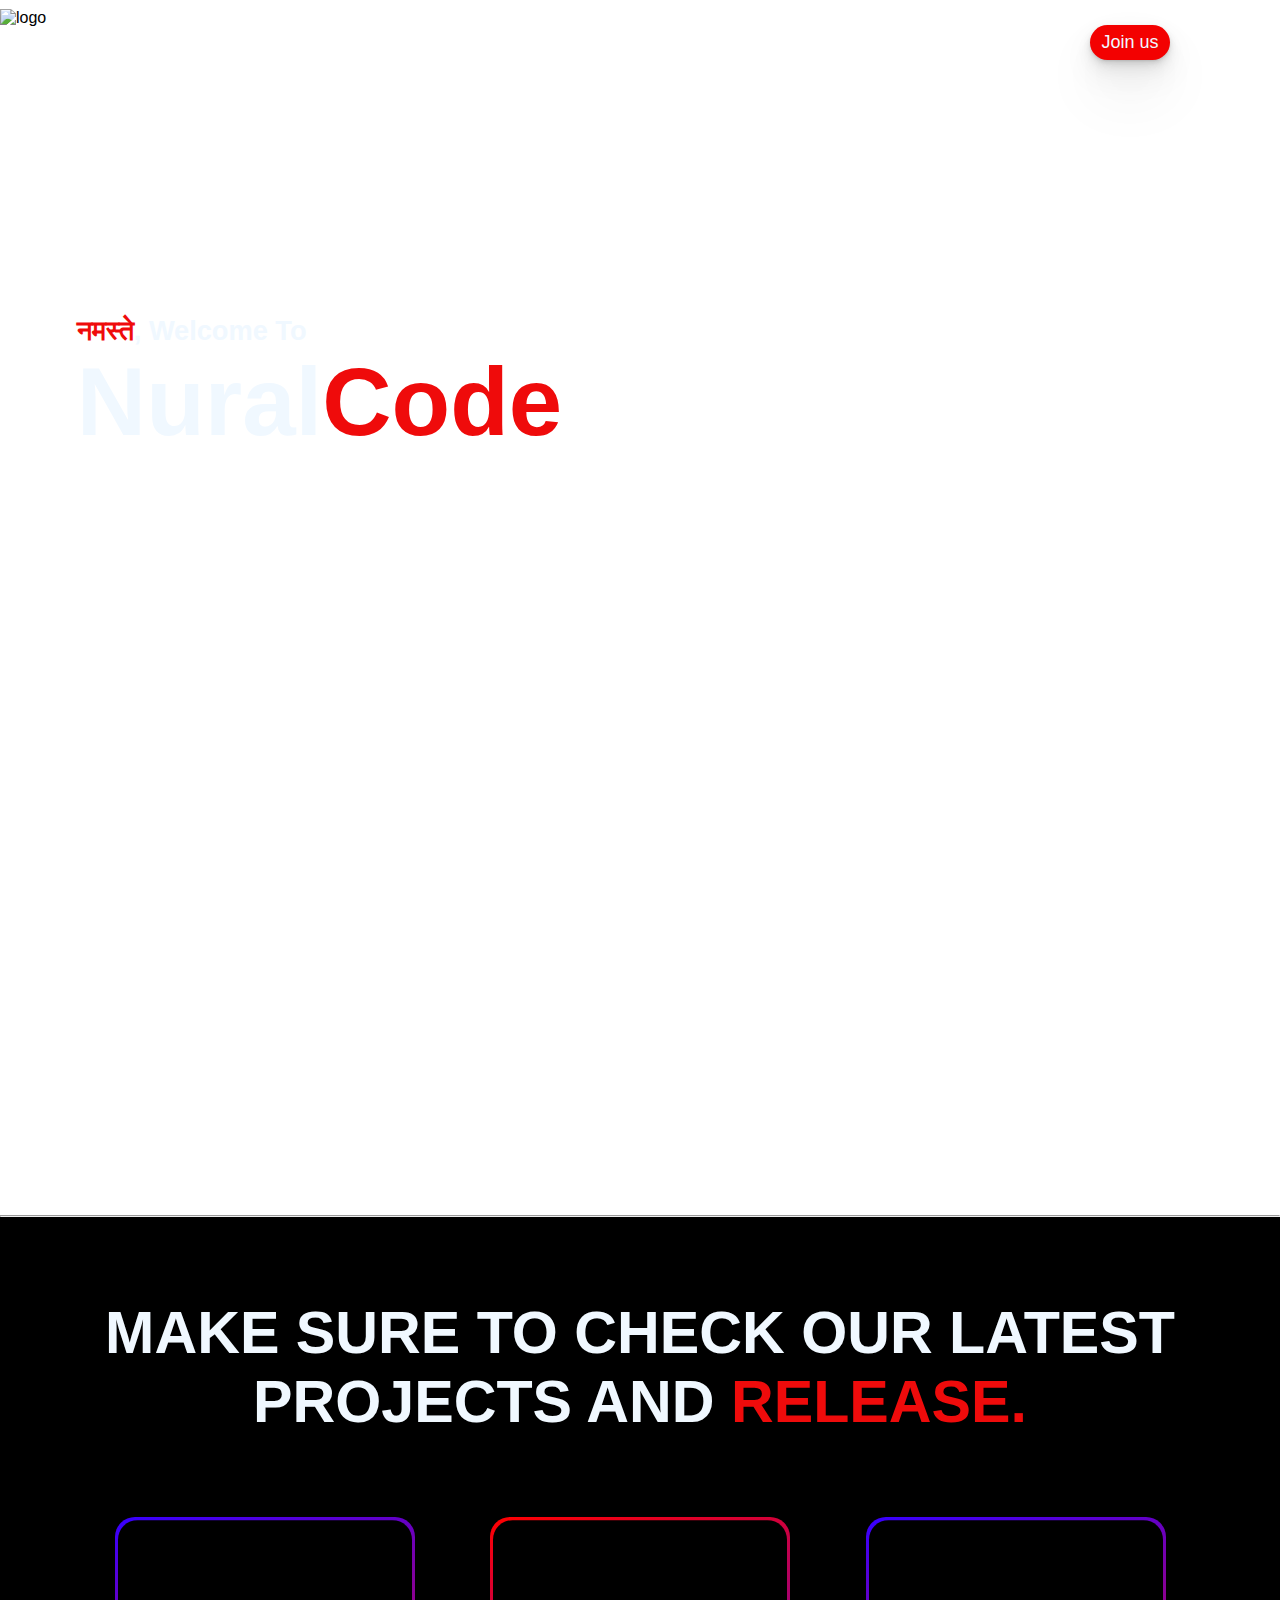
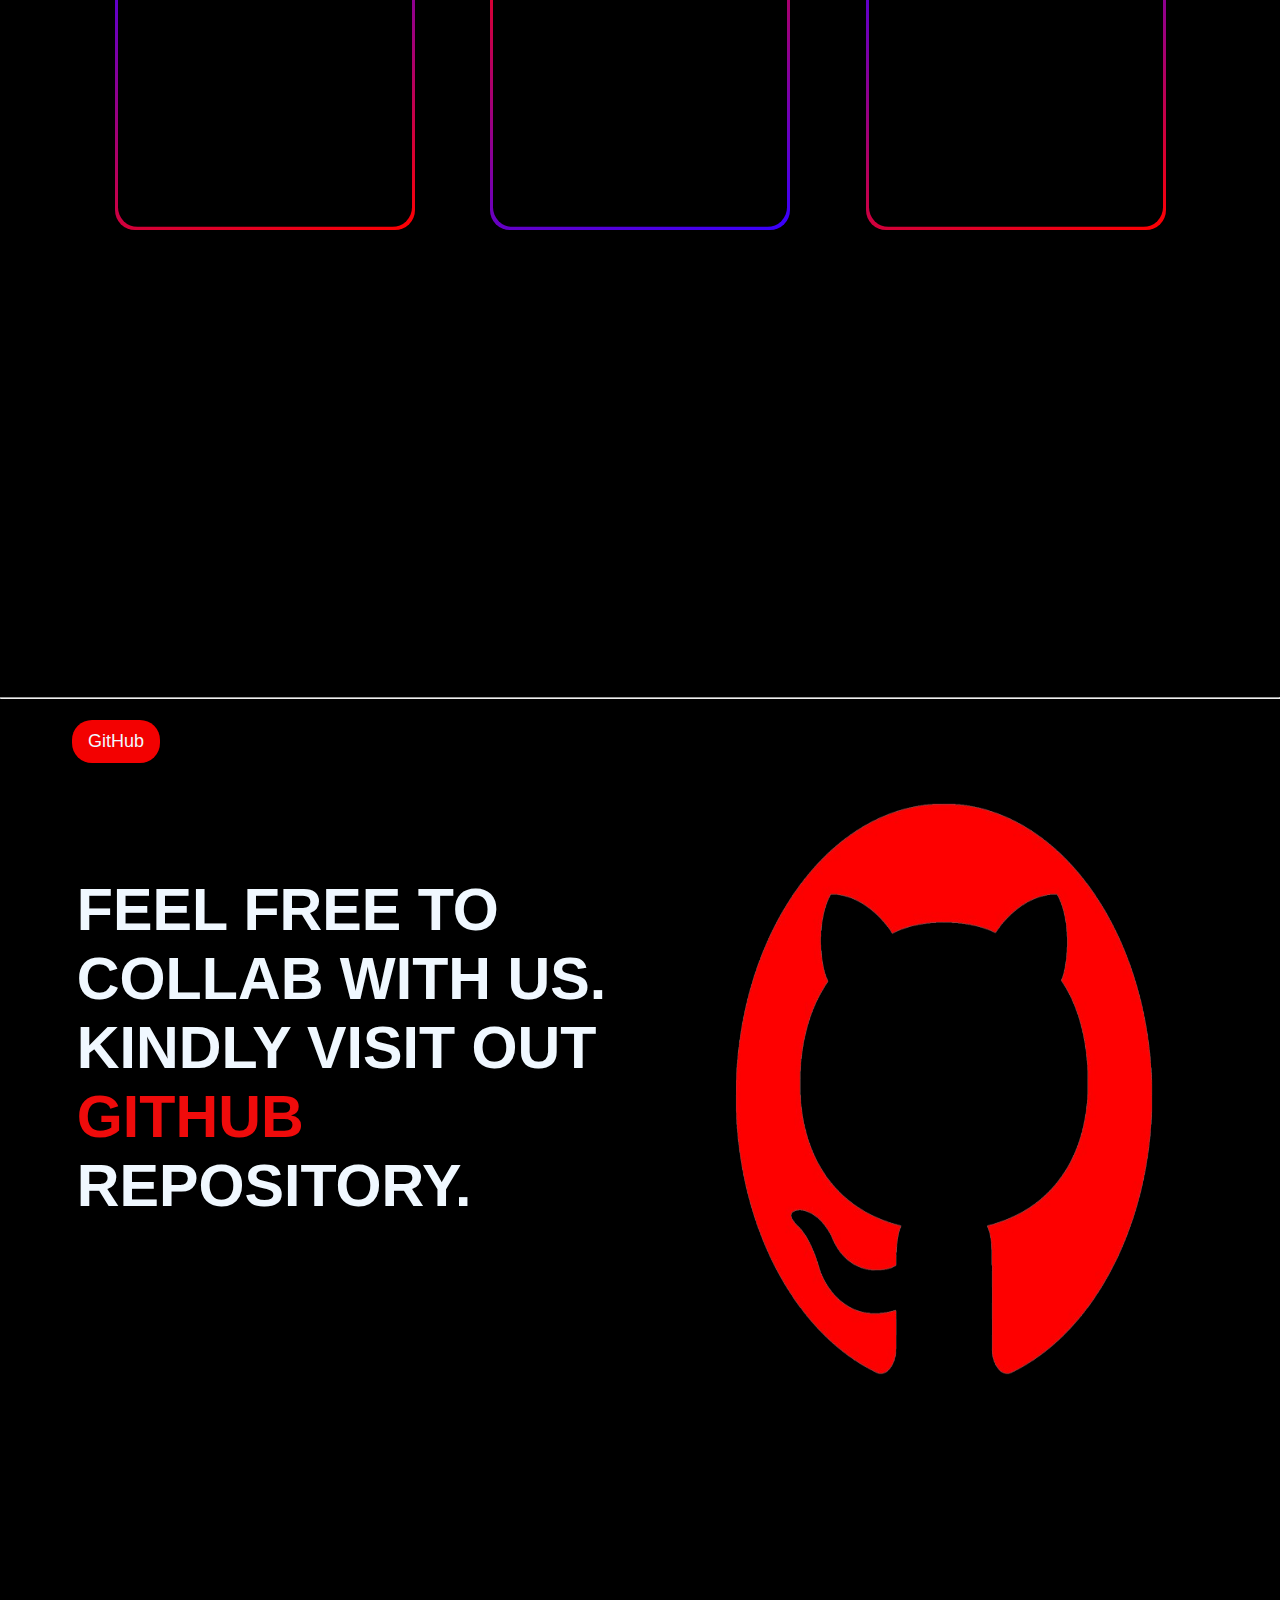
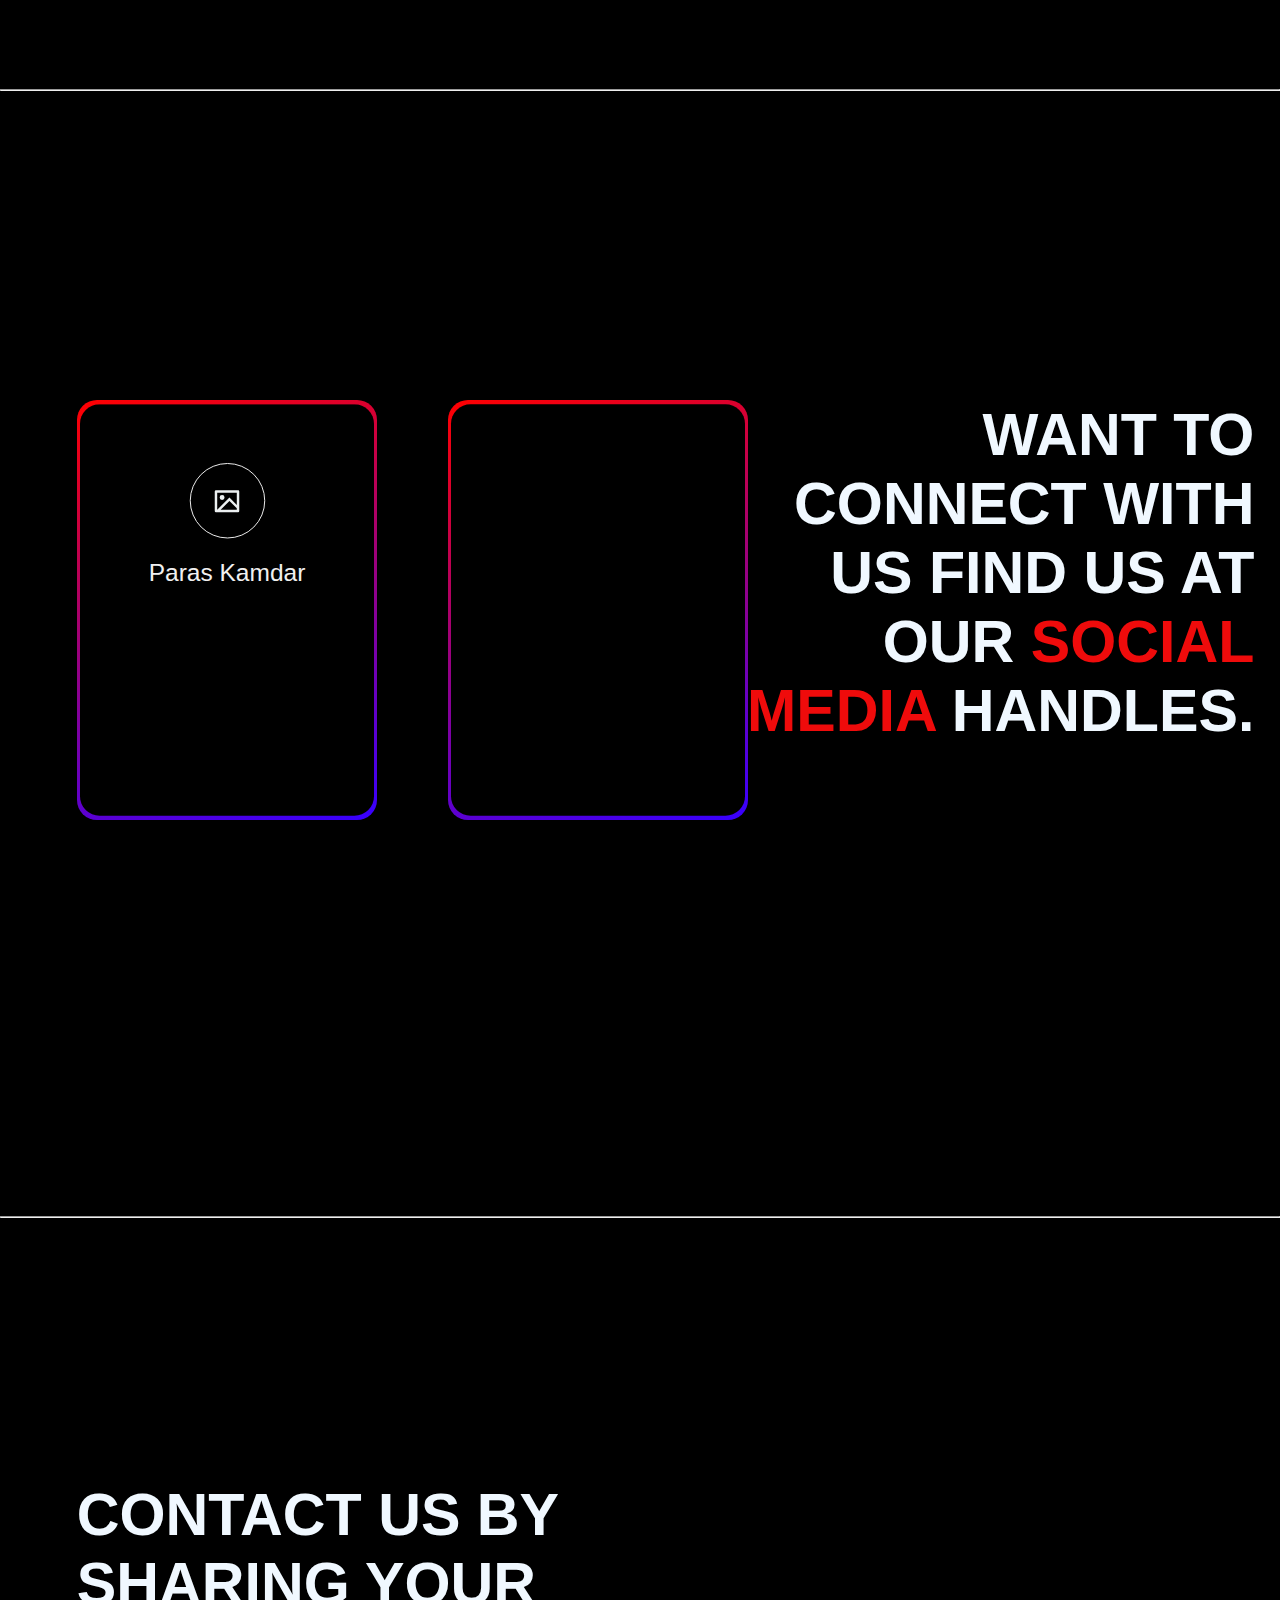
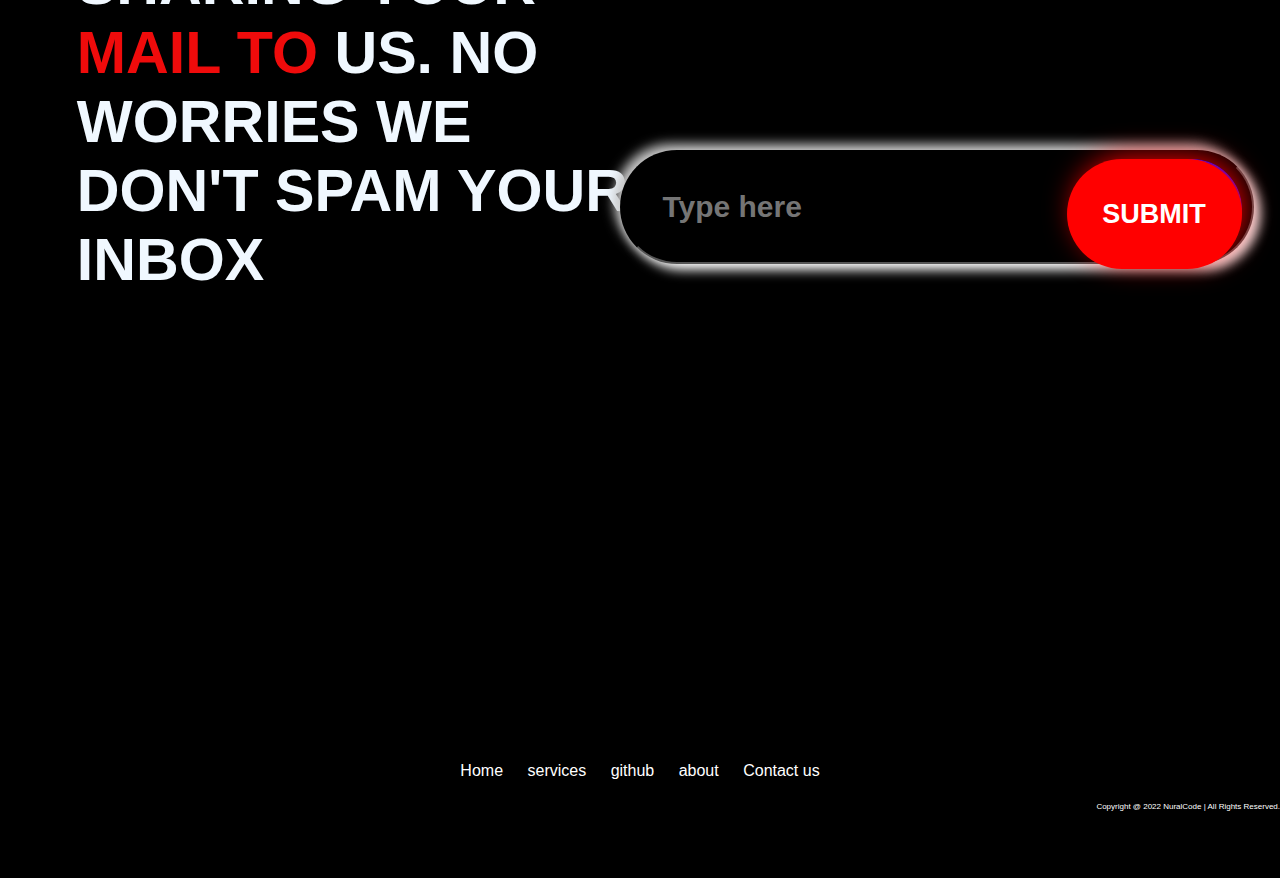
==== index.html @ 9f57c8fd "update" ====
<!DOCTYPE html>
<html lang="en">
<head>
  <meta charset="UTF-8">
  <meta http-equiv="X-UA-Compatible" content="IE=edge">
  <title>preview</title>
  <meta name="viewport" content="width=device-width, initial-scale=1.0">
  <!-- linking css -->
  <link rel="stylesheet" href="style.css">
  <link rel="stylesheet" href="style/Services.css">
  <link rel="stylesheet" href="style/about.css">
  <link rel="stylesheet" href="style/github.css">
  <link rel="stylesheet" href="style/contactus.css">
  <link rel="stylesheet" href="style/footer.css">
  <link rel="stylesheet" href="style/feature1.css">
  <link rel="stylesheet" href="style/feature2.css">
  <link rel="stylesheet" href="style/feature3.css">
  <script src="https://kit.fontawesome.com/1910cb1e04.js" crossorigin="anonymous"></script>
</head>
<body>
  <!---   ----Navbar page----    --->
  <div class="bg-01">
    <div class="nav-bar">
      <img src="img/logo.png" alt="logo" class="navbar-logo">
      <ul>
        <li class="navbar-list"><a herf="#home">Home</li>
          <li class="navbar-list"><a herf="#services">services</li>
            <li class="navbar-list"><a herf="#github">Github</li>
              <li class="navbar-list"><a herf="#about">About</li>
                <li class="navbar-list"><a herf="#contact-us">Contact Us</li>
                  <!-- <button id="navbar-button" href="https://forms.gle/4iy8AMBKntdYzR5i6">Join us</button> -->
                  <button id="navbar-button" href="https://forms.gle/4iy8AMBKntdYzR5i6" onclick="window.location.href = this.getAttribute('href');"> Join us</button>
                </ul>
              </div>
              <!---   ----SECTION 1 HOME----    --->
    <section id="home">
      <div class="container-01-bg-01">
        <h4 class="child-head-01"><span id="child-head-01-namste">नमस्ते</span>, Welcome To</h4>
        <h2 class="child-head-02">Nural<span>Code</span></h2>
      </div>
    </div>
    </div>
  </section>
<hr>
  <!---   ----SECTION 2 Services----    --->
  <section id="services">
  <div class="bg-02">
    <div  class="image">
        <div class="container-02-bg-02">
          <h1 class="head1">make sure to check our latest projects and <span>release.</span></h1>
        
        </div>

          <!-- ------card1 and subcard1------ -->
<div class="container-03-bg-02" >

  <div class="cardfirst">
    <div class="cardsecond">
    </div>
  </div>
  
  <div class="subcardfirst">
    <div class="subcardsecond">
    </div>
          </div>

          <!-- ------card2 and subcard2------ -->

          <div class="card1">
            <div class="card2">
            </div>
          </div>

          <div class="subcard1">
            <div class="subcard2">
            </div>
          </div>

</div>
</div>
</section>

  
<hr>
<!-- <div class="backgroundbuttoncard1">
  <div class="backgroundbuttoncard2">
    <div class="contentlorem2">

    </div>
  </div>
</div> -->
  <!---  ----SECTION 3 Github----    --->
  <section id="github">
    <div class="back3">
      <div class="contentlorem1">
        <p>feel free to collab with us. kindly visit out <span>github</span> repository.</p>
      </div>

      <div>
        <img src="githubred.png" alt="img" class="github_img">
        <button class="github_button" href="" onclick="window.location.href = this.getAttribute('href');">GitHub</button>
      </div>
    </div>
  </section>
  <hr>
  <!---   ----SECTION 4 about----    --->
  <section id="about">
    <div class="banner2">
      <div class="aboutcontent">
        <p>want to connect with us find us at our <span>social media</span> handles.</p>
       </div>
      <div class="pkcard1">
        <div class="pkcard2"> 
           <div class="img">
            <svg xmlns="http://www.w3.org/2000/svg" viewBox="0 0 24 24" width="30" height="30"><path fill="none" d="M0 0h24v24H0z"></path><path d="M4.828 21l-.02.02-.021-.02H2.992A.993.993 0 0 1 2 20.007V3.993A1 1 0 0 1 2.992 3h18.016c.548 0 .992.445.992.993v16.014a1 1 0 0 1-.992.993H4.828zM20 15V5H4v14L14 9l6 6zm0 2.828l-6-6L6.828 19H20v-1.172zM8 11a2 2 0 1 1 0-4 2 2 0 0 1 0 4z" fill="rgba(236,240,241,1)"></path></svg>
          </div>
          <h1 id="pkname">Paras Kamdar</h1> 
          <p id="paragraph">
            <svg class="icon" viewBox="0 0 1024 1024" version="1.1" xmlns="http://www.w3.org/2000/svg" width="30" height="30">
              <path d="M962.267429 233.179429q-38.253714 56.027429-92.598857 95.451429 0.585143 7.972571 0.585143 23.990857 0 74.313143-21.723429 148.260571t-65.974857 141.970286-105.398857 120.32-147.456 83.456-184.539429 31.158857q-154.843429 0-283.428571-82.870857 19.968 2.267429 44.544 2.267429 128.585143 0 229.156571-78.848-59.977143-1.170286-107.446857-36.864t-65.170286-91.136q18.870857 2.852571 34.889143 2.852571 24.576 0 48.566857-6.290286-64-13.165714-105.984-63.707429t-41.984-117.394286l0-2.267429q38.838857 21.723429 83.456 23.405714-37.741714-25.161143-59.977143-65.682286t-22.308571-87.990857q0-50.322286 25.161143-93.110857 69.12 85.138286 168.301714 136.265143t212.260571 56.832q-4.534857-21.723429-4.534857-42.276571 0-76.580571 53.979429-130.56t130.56-53.979429q80.018286 0 134.875429 58.294857 62.317714-11.995429 117.174857-44.544-21.138286 65.682286-81.115429 101.741714 53.174857-5.705143 106.276571-28.598857z" fill="white"></path>
            </svg>
            <svg class="icon" viewBox="0 0 1024 1024" version="1.1" xmlns="http://www.w3.org/2000/svg" width="30" height="30">
              <path d="M123.52064 667.99143l344.526782 229.708899 0-205.136409-190.802457-127.396658zM88.051421 585.717469l110.283674-73.717469-110.283674-73.717469 0 147.434938zM556.025711 897.627196l344.526782-229.708899-153.724325-102.824168-190.802457 127.396658 0 205.136409zM512 615.994287l155.406371-103.994287-155.406371-103.994287-155.406371 103.994287zM277.171833 458.832738l190.802457-127.396658 0-205.136409-344.526782 229.708899zM825.664905 512l110.283674 73.717469 0-147.434938zM746.828167 458.832738l153.724325-102.824168-344.526782-229.708899 0 205.136409zM1023.926868 356.00857l0 311.98286q0 23.402371-19.453221 36.566205l-467.901157 311.98286q-11.993715 7.459506-24.57249 7.459506t-24.57249-7.459506l-467.901157-311.98286q-19.453221-13.163834-19.453221-36.566205l0-311.98286q0-23.402371 19.453221-36.566205l467.901157-311.98286q11.993715-7.459506 24.57249-7.459506t24.57249 7.459506l467.901157 311.98286q19.453221 13.163834 19.453221 36.566205z" fill="white"></path>
            </svg>
            <svg class="icon" viewBox="0 0 1024 1024" version="1.1" xmlns="http://www.w3.org/2000/svg" width="30" height="30">
              <path d="M950.930286 512q0 143.433143-83.748571 257.974857t-216.283429 158.573714q-15.433143 2.852571-22.601143-4.022857t-7.168-17.115429l0-120.539429q0-55.442286-29.696-81.115429 32.548571-3.437714 58.587429-10.313143t53.686857-22.308571 46.299429-38.034286 30.281143-59.977143 11.702857-86.016q0-69.12-45.129143-117.686857 21.138286-52.004571-4.534857-116.589714-16.018286-5.12-46.299429 6.290286t-52.589714 25.161143l-21.723429 13.677714q-53.174857-14.848-109.714286-14.848t-109.714286 14.848q-9.142857-6.290286-24.283429-15.433143t-47.689143-22.016-49.152-7.68q-25.161143 64.585143-4.022857 116.589714-45.129143 48.566857-45.129143 117.686857 0 48.566857 11.702857 85.723429t29.988571 59.977143 46.006857 38.253714 53.686857 22.308571 58.587429 10.313143q-22.820571 20.553143-28.013714 58.88-11.995429 5.705143-25.746286 8.557714t-32.548571 2.852571-37.449143-12.288-31.744-35.693714q-10.825143-18.285714-27.721143-29.696t-28.306286-13.677714l-11.410286-1.682286q-11.995429 0-16.603429 2.56t-2.852571 6.582857 5.12 7.972571 7.460571 6.875429l4.022857 2.852571q12.580571 5.705143 24.868571 21.723429t17.993143 29.110857l5.705143 13.165714q7.460571 21.723429 25.161143 35.108571t38.253714 17.115429 39.716571 4.022857 31.744-1.974857l13.165714-2.267429q0 21.723429 0.292571 50.834286t0.292571 30.866286q0 10.313143-7.460571 17.115429t-22.820571 4.022857q-132.534857-44.032-216.283429-158.573714t-83.748571-257.974857q0-119.442286 58.88-220.306286t159.744-159.744 220.306286-58.88 220.306286 58.88 159.744 159.744 58.88 220.306286z" fill="white"></path>
            </svg>
          </p> 
        </div> 
        </div>
      </div>

      
      <div class="pdcard1">
        <div class="pdcard2">
        </div>
      </div>
      
    </div>
<hr>

    <!---   ----SECTION 5 contact us ----    --->
    <section id="contact-us">
      <div class="back5">
        <div class="contentlorem3">
          <p>Contact us by sharing your <span>mail to</span> us. no worries we don't spam your inbox</p>
        </div>
        <div class="contactus1">
          <div class="contactus2">
            <form action="/action_page.php">
              <input type="text" name="text" class="input" placeholder="Type here">
              <div class="buttoncard1">
              </div>
  
                
              <input type="submit" class="button" value="Submit">
                </form>
          </div>
        </div>
      </div>
    </section>
    <!---   ----SECTION 5 footer ----    --->
    <section id="footer">
      <div class="background">
        <div class="footer1">
          <div class="footer2">

          </div>
          </div>
            <footer>
                <ul class="icons"></ul>
                    <li class="listfooter"><a href="#"><ion-icon name="logo-whatsapp"></ion-icon></a></li>
                    <li class="listfooter"><a href="#"><ion-icon name="logo-linkedin"></ion-icon></a></li>
                    <li class="listfooter"><a href="#"><ion-icon name="logo-facebook"></ion-icon></a></li>
                    <li class="listfooter"><a href="#"><ion-icon name="logo-instagram"></ion-icon></a></li>
                </ul>
                <ul class="menu">
                        <li class="listfooter"><a href="#home">Home</a></li>
                        <li class="listfooter"><a href="#services">services</a></li>
                        <li class="listfooter"><a href="#github">github</a></li>
                        <li class="listfooter"><a href="#about">about</a></li>
                        <li class="listfooter"><a href="#contact-us">Contact us</a></li>
                </ul>
                <div class="footer-copyright">
                      <p>Copyright @ 2022 NuralCode | All Rights Reserved.</p>
                </div>         
            </footer>
      </div>
    </section>





</body>
</html>
---- style.css ----
* {
  margin: 0px;
  padding: 0px;
  box-sizing: inherit;
}

/*--------------------- Navbar.---------------------------- */
.nav-bar {
  width: 100%;
  padding: 0px 0px 0px 0px;
  display: flex;
  align-items: center;
  justify-content: space-between;
  cursor: pointer;
}

.navbar-logo {
  width: 9.37rem;
  cursor: pointer;
}

.nav-bar ul .navbar-list {
  position: relative;
  right: 5rem;
  left: px;
  list-style: none;
  display: inline-block;
  margin: .938rem 0px 0px 3.125rem;
  padding: 0px;
  font-family: 'Poppins', sans-serif;
  font-weight: bold;
}

.navbar-list::after {
  content: '';
  height: 0.188rem;
  width: 0%;
  background-color: #3700ff;
  display: block;
  transition: .3s ease-in-out;
}

.navbar-list:hover:after {
  content: '';
  height: 0.188rem;
  width: 100%;
  background-color: rgb(255, 0, 0);
  display: block;
}

.nav-bar ul .navbar-list a {
  text-decoration: none;
  color: white;
  text-transform: uppercase;
}

#navbar-button {
  position: absolute;
  right: 0.625rem;
  top: 1.563rem;
  height: 35px;
  width: 80px;
  margin-right: 100px;
  padding:0;
  background-color: rgb(243, 1, 1);
  border-radius: 1.25rem;
  border: none;
  transition: transform 0.4s;
  font-family: 'Poppins', sans-serif;
  color: aliceblue;
  font-size: 1.125em;
  box-shadow: 0 1px 2px rgba(0, 0, 0, 0.07), 0 2px 4px rgba(0, 0, 0, 0.07), 0 4px 8px rgba(0, 0, 0, 0.07), 0 8px 16px rgba(0, 0, 0, 0.07), 0 16px 32px rgba(0, 0, 0, 0.07), 0 32px 64px rgba(0, 0, 0, 0.07);
}

#navbar-button:hover {
  transform: scale(1.1);
}

.bg-01 {
  width: 100%;
  height: 135vh;
  background-image: url(img/background.jpg);
  background-position: center;
  background-size: cover;
}

/* Content */
.container-01-bg-01{
display: flex;
flex-direction: column;
justify-content: center;
align-items: none;
padding-left: 6%;
height: 43.75rem;
word-wrap: break-word;
}

 .child-head-01 {
  color: aliceblue;
  font-family: 'Poppins', sans-serif;
  font-size: 170%;
}

.child-head-02 {
  color: aliceblue;
  font-family: 'Poppins', sans-serif;
  font-size: 600%;
} 

#child-head-01-namaste {
  font-size: 103%;
  font-family: 'Kalam', cursive;
  font-weight: bold;
  color: rgb(255, 0, 0)246, 255;
}
#child-head-01-namaste:hover{
  display:none;
}

span {
  color: rgb(239, 11, 11);
}

.github_img:hover{

}
---- style/Services.css ----
/*--------------------- Services ---------------------------- */

.bg-02 {
    background-color: rgb(0, 0, 0);
    width: 100%;
    height: 120vh;
  }
  
  .container-02-bg-02{
    display: flex;
    height: 300px;
  flex-direction: row;
  align-items: center;
  justify-content: center;
  word-wrap: initial;
  flex-wrap: wrap;
  }
  .head1 {
    color: aliceblue;
    font-size: 370%;
    font-weight: bold;
    font-family: 'Poppins', sans-serif;
    text-transform: uppercase;
    text-align: center;
  }
  
  /* -----card 1 -------*/
  .container-03-bg-02{
    display: flex;
    justify-content: space-around;
    align-items: center;
    height: 100%;
    flex-wrap: wrap;
  margin-left: 6%;
  
  }
  .cardfirst {
    /* position: absolute;
    top: 190%;
    right: 67%; */
    width: 300px;
    height: 313px;
    background-image: linear-gradient(163deg, #3700ff 0%, #ff0000 100%);
    border-radius: 20px;
    transition: all .3s;
  }
  
  .cardsecond {
    width: 300px;
    height: 313px;
    background-color: #000000;
    border-radius: 19px;
    transition: all .2s;
  }
  
  
  .cardsecond {
    transform: scale(0.98);
    border-radius: 20px;
  }
  
  .cardfirst:hover {
    background-image: linear-gradient(163deg, #ff0000 0%, #3700ff 100%);
    box-shadow: 0px 0px 30px 1px rgb(255, 0, 0);
  }
  
  /* ISSUE */
  
  /* -----card 2------- */
  .subcardfirst {
    /* position: absolute;
    right: 37%;
    top: 190%; */
    width: 300px;
    height: 313px;
    background-image: linear-gradient(163deg, #ff0000 0%, #3700ff 100%);
    border-radius: 20px;
    transition: all .3s;
  }
  
  .subcardsecond {
    width: 300px;
    height: 313px;
    background-color: #000000;
    border-radius: 19px;
    transition: all .2s;
  }
  
  .subcardsecond {
    transform: scale(0.98);
    border-radius: 20px;
  }
  
  .subcardfirst:hover {
    background-image: linear-gradient(163deg, #3700ff 0%, #ff0000 100%);
    box-shadow: 0px 0px 30px 1px rgb(255, 0, 0);
  }
  
  
  /* -----card 3-------*/
  .card1 {
    /* position: absolute;
    top: 190%;
    right: 8%; */
    width: 300px;
    height: 313px;
    background-image: linear-gradient(163deg, #3700ff 0%, #ff0000 100%);
    border-radius: 20px;
    transition: all .3s;
  }
  
  .card2 {
    width: 300px;
    height: 313px;
    background-color: #000000;
    border-radius: 19px;
    transition: all .2s;
  }
  
  .card2 {
    transform: scale(0.98);
    border-radius: 20px;
  }
  
  .card1:hover {
    background-image: linear-gradient(163deg, #ff0000 0%, #3700ff 100%);
    box-shadow: 0px 0px 30px 1px rgb(255, 0, 0);
  }
---- style/about.css ----
/* ----------about-------------- */

.banner2 {
    background-color: #000000;
    width: 100%;
    height: 125vh;
  }
  
  /* for-demontration */
  
   .aboutcontent {
    position: absolute;
    top:400%;
    right: 2%;
    left: 50%;
    text-align: right;
    color: aliceblue;
    font-size: 370%;
    font-weight: bold;
    font-family: 'Poppins', sans-serif;
    text-transform: uppercase;
    padding-left: 5%;
  } 
  
  
  
  /* -----card 3-------*/
   .pkcard1{
    position: absolute;
    top: 400%;
    left: 6%;
    width: 300px;
    height: 420px;
    background-image: linear-gradient(163deg, #ff0000 0%, #3700ff 100%);
    border-radius: 20px;
    transition: all .3s;
  }
  
  .pkcard2 {
    position: absolute;
    top: 0;
    left: 0;
    width: 300px;
    height: 420px;
    background: #000000;
    border-radius: 20px;
    text-align: center;
    color: #f0f0f0;
    font-family: inherit;
    z-index: 1;
   }
   
   .img {
    display: flex;
    margin: 60px auto 10px auto;
    width: 75px;
    height: 75px;
    border: 1px solid #f0f0f0;
    border-radius: 50%;
    justify-content: center;
    align-items: center;
    transition: all 0.5s;
    z-index: 99;
    background-color: #000000;
   }
   
   #paragraph {
    opacity: 0;
    transition: all 0.5s;
   }
   
   #pkname {
    font-family: 'Poppins', sans-serif;
    padding: 10px;
    font-weight: 500;
    font-size: 25px;
   }
   
   .icon {
    padding: 0 5px;
    cursor: pointer;
   }
   
   .pkcard2 {
     transform: scale(0.98);
     border-radius: 20px;
    }
   .pkcard2:hover .img {
    transform: scale(1.1);
    border: 1px solid #f0f0f0;
   }
   
   .pkcard2:hover h1,
   .pkcard2:hover p {
    opacity: 1;
   }
    .pkcard1:hover {
     background-image: linear-gradient(163deg, #3700ff 0%, #ff0000 100%);
     box-shadow: 0px 0px 30px 1px rgb(255, 0, 0);
    } 
  
  /* -----card 4-------*/
  
   .pdcard1 {
    position: absolute;
    top: 400%;
    left: 35%;
    width: 300px;
    height: 420px;
    background-image: linear-gradient(163deg, #ff0000 0%, #3700ff 100%);
    border-radius: 20px;
    transition: all .3s;
    text-align: right;
  }
  
  .pdcard2 {
    width: 300px;
    height: 420px;
    background-color: #000000;
    border-radius: 19px;
    transition: all .2s;
  }
  
  .pdcard2 {
    transform: scale(0.98);
    border-radius: 20px;
  }
  
  .pdcard1:hover {
    background-image: linear-gradient(163deg, #3700ff 0%, #ff0000 100%);
    box-shadow: 0px 0px 30px 1px rgb(255, 0, 0);
  }
---- style/github.css ----
/*--------------------- Github ---------------------------- */
/* IISUE 2 */
.back3 {
    background-color: rgb(0, 0, 0);
    width: 100%;
    height: 110vh;
  }
  
  .backgroundbuttoncard1 {
    position: absolute;
    left: 50%;
    right: 50%;
    top: 275%;
    width: 39rem;
    height: 27rem;
    background-image: linear-gradient(163deg, #ff0000 0%, #3700ff 100%);
    border-radius: 20px;
    transition: all .3s;
    
  }
  
  .backgroundbuttoncard2 {
    width: 39rem;
    height: 27rem;
    background-image: url(img/github.png);
    background-size: 39rem 27rem;
    border-radius: 19px;
    transition: all .2s;
  }
  
  .backgroundbuttoncard2 {
    transform: scale(0.98);
    border-radius: 20px;
  }
  
  .backgroundbuttoncard1:hover {
    background-image: linear-gradient(163deg, #3700ff 0%, #ff0000 100%);
    box-shadow: 0px 0px 30px 1px rgb(255, 0, 0);
  } 
  
  /* IISUE 2 */
  
  .contentlorem1 {
    position: absolute;
    top: 275%;
    left: 6%;
    color: aliceblue;
    font-size: 370%;
    font-weight: bold;
    font-family: 'Poppins', sans-serif;
    text-transform: uppercase;
    padding-right: 50%;
    padding-bottom: 50%;
  }
  .github_img{
    width: 40%;
    height: 80%;
    position: absolute;
    left: 55%;
    margin-top: 60px;
  }
  .github_button{
    position: absolute;
    right: 70rem;
    top: 145rem;
    height: 35px;
    width: 80px;
    
    padding: 0.25rem;
    background-color: rgb(243, 1, 1);
    border-radius: 1.25rem;
    border: none;
    transition: transform 0.4s;
    font-family: 'Poppins', sans-serif;
    color: aliceblue;
    font-size: 1.125em;
    box-shadow: 0 1px 2px rgba(0, 0, 0, 0.07), 0 2px 4px rgba(0, 0, 0, 0.07), 0 4px 8px rgba(0, 0, 0, 0.07), 0 8px 16px rgba(0, 0, 0, 0.07), 0 16px 32px rgba(0, 0, 0, 0.07), 0 32px 64px rgba(0, 0, 0, 0.07);
  }
  
  .github_button:hover {
    transform: scale(1.1);
  }
---- style/contactus.css ----
/*--------------------- contact us ---------------------------- */

.back5 {
    background-color: rgb(0, 0, 0);
    width: 100%;
    height: 120vh;
  }
  
  .contentlorem3 {
    position: absolute;
    top:520%;
    left: 6%;
    padding-right: 50%;
    color: aliceblue;
    font-size: 370%;
    font-weight: bold;
    font-family: 'Poppins', sans-serif;
    text-transform: uppercase;
  
  } 
  
  
  /* email or submit button css  */
  .input {
    position: absolute;
    right: 2%;
    top: 550%;
    color: #ffffff;
    size: 90px;
    border-radius: 60px;
    padding: 40px;
    background-color: #000000;
    box-shadow: 6px 6px 12px #ffffff,
    -6px -6px 12px #c5c5c5;
    font-size:30px;
    font-weight: bold;
    width: 550px;
    height: 30px;
    outline-color: white;
    border-color: rgb(0, 0, 0);
   }
   
   .input:hover {
    
    place-content: "Enter your message!";
   }
  
   .buttoncard1 {
    position: absolute;
    right: 3%;
    top: 551%;
    width: 165px;
    height: 100px;
    background-image: linear-gradient(163deg, #ff0000 0%, #3700ff 100%);
    border-radius: 60px;
    transition: all .3s;
    
  }
   .button{
    position: absolute;
    right: 3%;
    border-style: none;
    top: 551%;
    text-transform: uppercase;
    border-radius: 60px;
    padding: 5px;
    background-color: #ff0000;
    color: #ffffff;
  font-family: 'Poppins', sans-serif;
    font-size: 27px;
    font-weight: bold;
    width: 165px;
    height: 100px;
    /* border-color:#3700ff; */
   }
  
   .buttoncard1  {
    background-image: linear-gradient(163deg, #3700ff 0%, #ff0000 100%);
    box-shadow: 0px 0px 30px 1px rgb(255, 0, 0); 
  }
---- style/footer.css ----
/*--------------------- footer ---------------------------- */

.background{
    background-color: #000000;
    width: 100%;
    height: 20vh;
  }
  
  html{
      height: 100%;
  }
  
  body{
      font-family: 'Open Sans', sans-serif;
      display: flex;
      flex-direction: column;
      min-height: 100%;
  }
  
  a{
      text-decoration: none;
  }
  
  footer{
      background-color: #000000;
      text-align: center;
      text-transform: uppercase;
      padding-top: 30px;
      margin-top: auto;
  }
  
  footer .listfooter {
      list-style: none ;
      margin: 10px;
      display: inline-block;
  }
  
  .icons a{
      background: #000000;
      color: #272727;
      padding: 14px;
      font-size: 20px;
      border-radius: 100%;
      display: flex;
  }
  .icons a:hover{
      color: #ffffff;
      transition: 0.5s;
  }
  
  .menu a{
      color: #ffffff;
      text-transform: none;
  }
  .menu a:hover{
      color: #52527a;
      transition: 0.5s;
  }
  
  .footer-copyright{
    color: #ffffff;
  font-size:8px;
    margin-top: 12px;
    padding-bottom:15px ;
    text-transform: none;
    text-align: right;
  }
  
  
  /* .footer-copyright{
  
      color: #ff0000;
      padding: 15px;
      margin-top: 30px;
      text-transform: capitalize;
  }
  
  .footer-copyright p{
      margin-bottom: 0px;
  } */
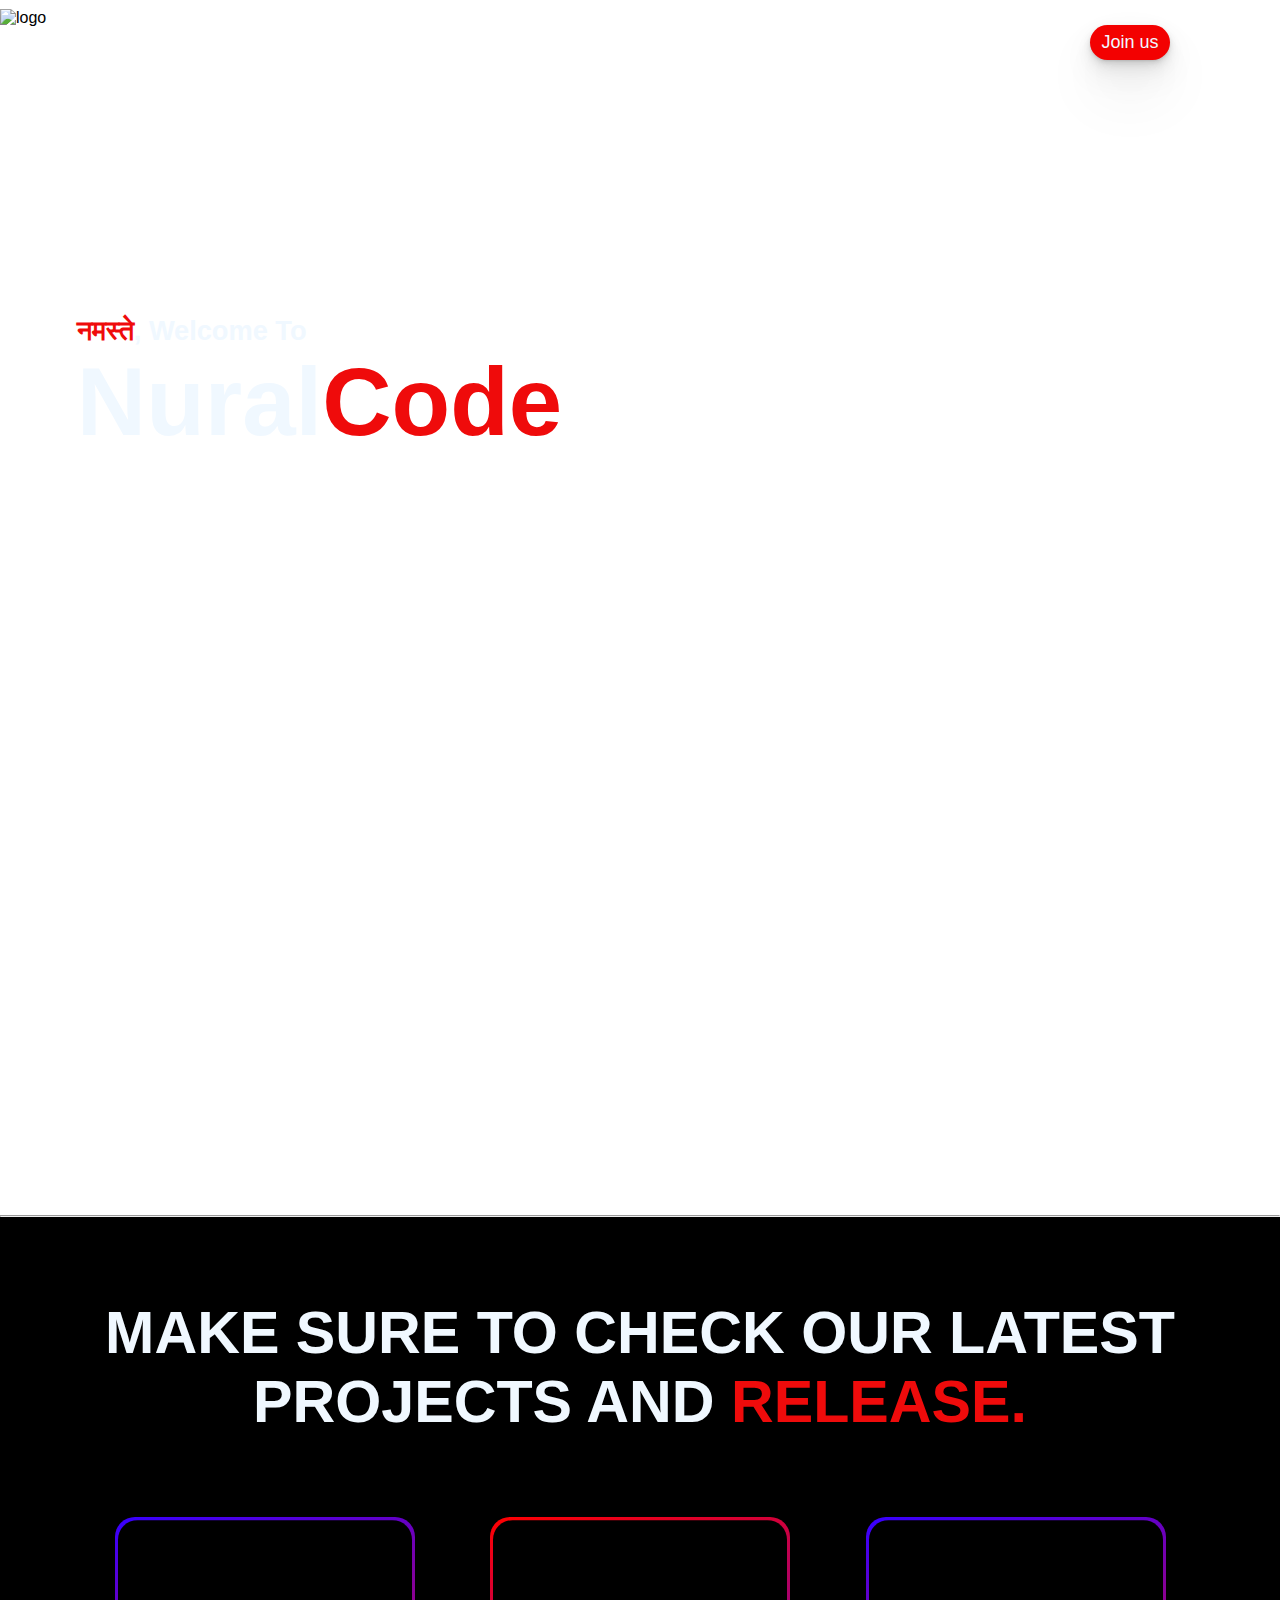
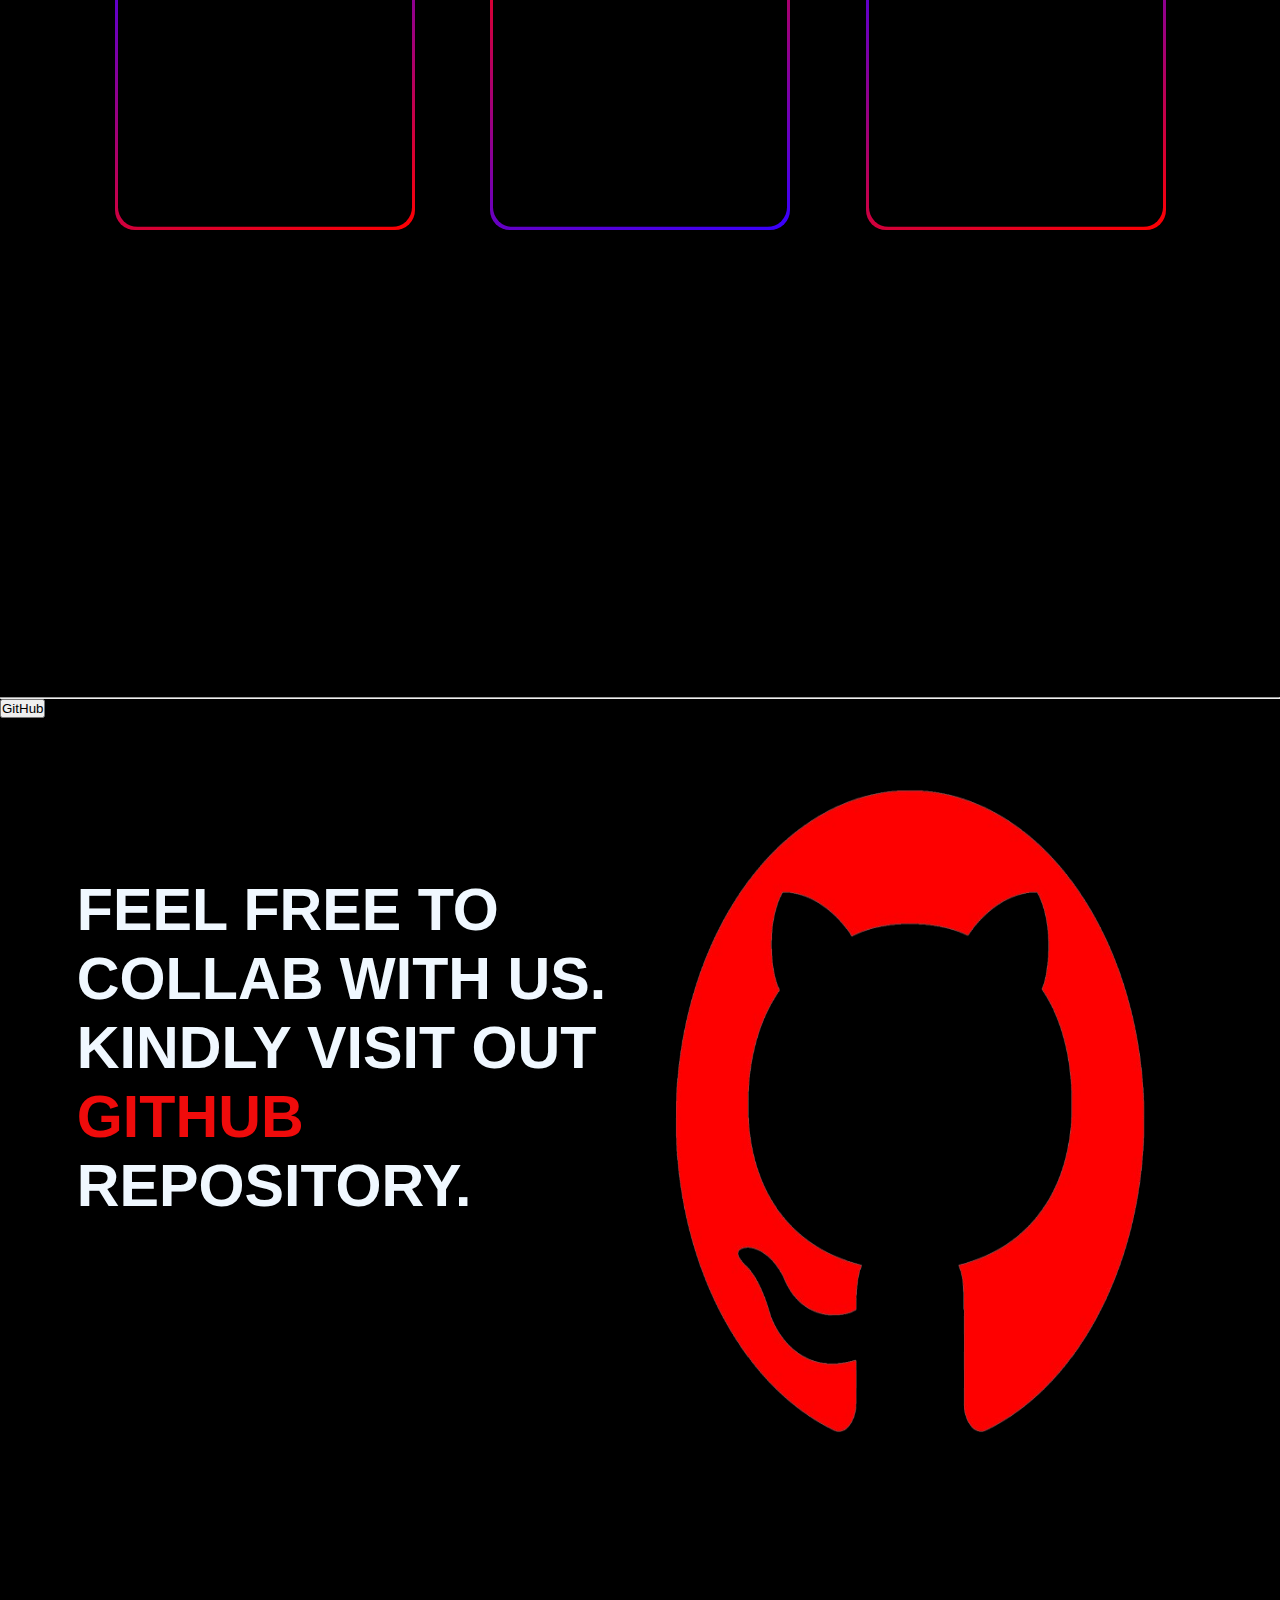
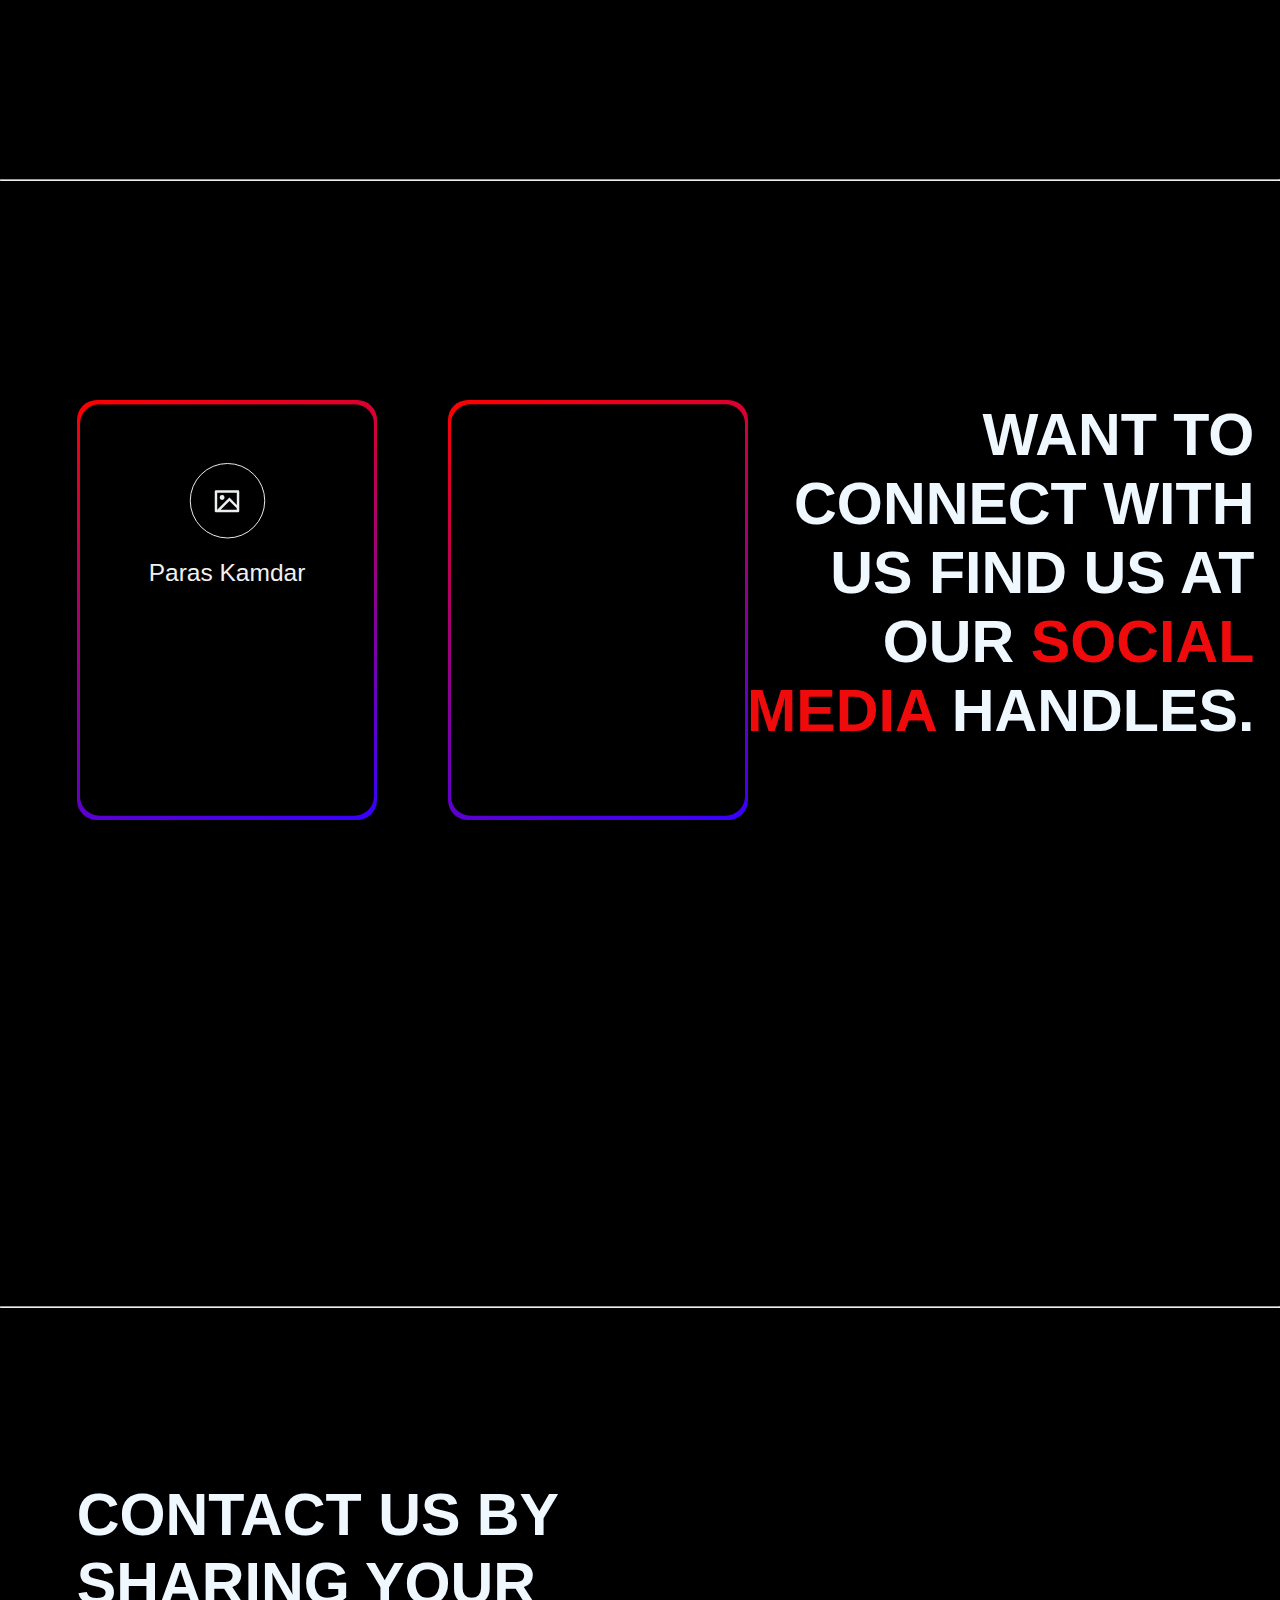
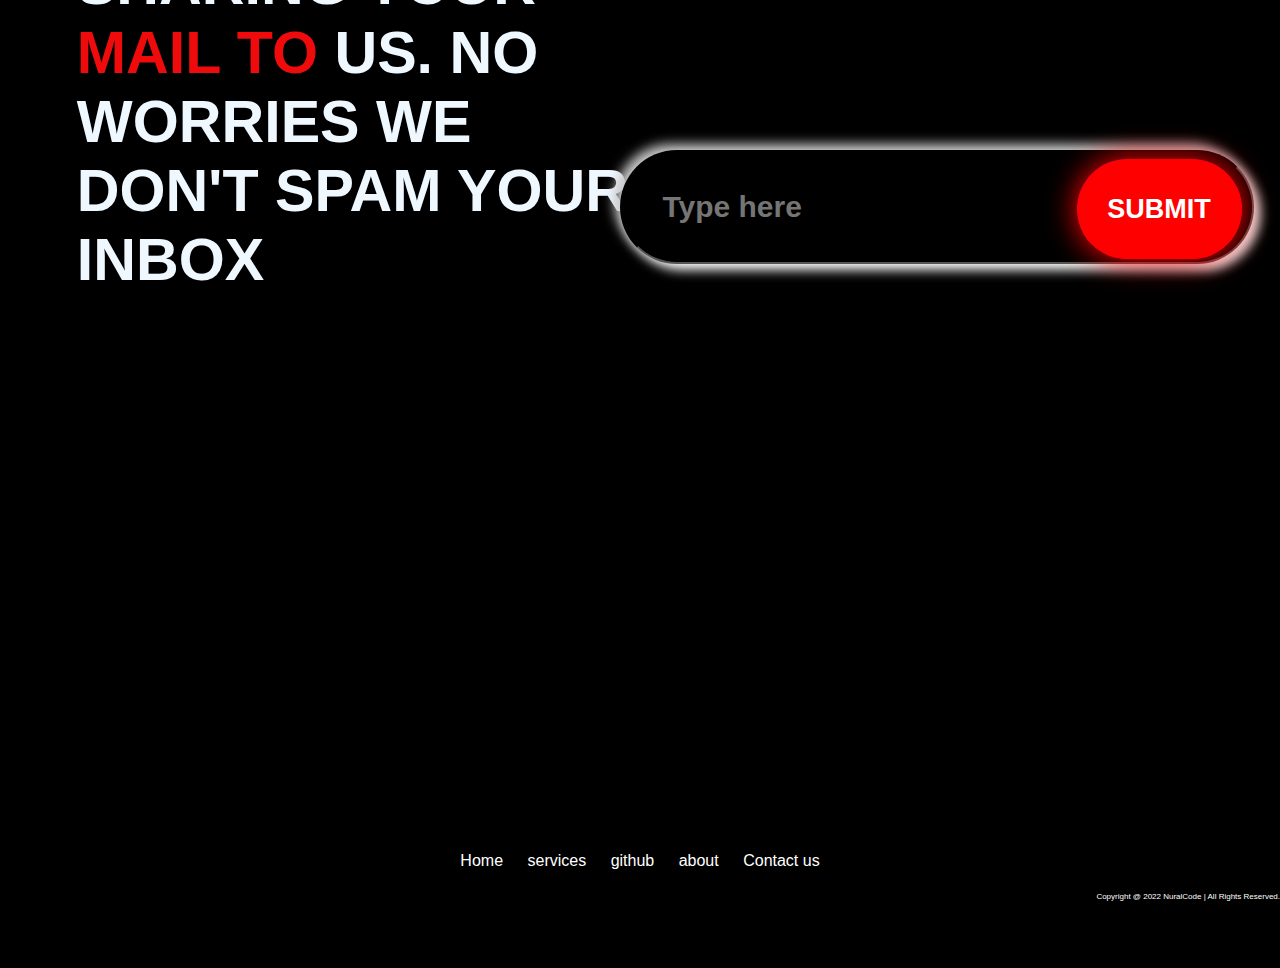
==== commit f3ec518d: "correction" ====
--- a/index.html
+++ b/index.html
@@ -1,196 +1,186 @@
-<!DOCTYPE html>
-<html lang="en">
-<head>
-  <meta charset="UTF-8">
-  <meta http-equiv="X-UA-Compatible" content="IE=edge">
-  <title>preview</title>
-  <meta name="viewport" content="width=device-width, initial-scale=1.0">
-  <!-- linking css -->
-  <link rel="stylesheet" href="style.css">
-  <link rel="stylesheet" href="style/Services.css">
-  <link rel="stylesheet" href="style/about.css">
-  <link rel="stylesheet" href="style/github.css">
-  <link rel="stylesheet" href="style/contactus.css">
-  <link rel="stylesheet" href="style/footer.css">
-  <link rel="stylesheet" href="style/feature1.css">
-  <link rel="stylesheet" href="style/feature2.css">
-  <link rel="stylesheet" href="style/feature3.css">
-  <script src="https://kit.fontawesome.com/1910cb1e04.js" crossorigin="anonymous"></script>
-</head>
-<body>
-  <!---   ----Navbar page----    --->
-  <div class="bg-01">
-    <div class="nav-bar">
-      <img src="img/logo.png" alt="logo" class="navbar-logo">
-      <ul>
-        <li class="navbar-list"><a herf="#home">Home</li>
-          <li class="navbar-list"><a herf="#services">services</li>
-            <li class="navbar-list"><a herf="#github">Github</li>
-              <li class="navbar-list"><a herf="#about">About</li>
-                <li class="navbar-list"><a herf="#contact-us">Contact Us</li>
-                  <!-- <button id="navbar-button" href="https://forms.gle/4iy8AMBKntdYzR5i6">Join us</button> -->
-                  <button id="navbar-button" href="https://forms.gle/4iy8AMBKntdYzR5i6" onclick="window.location.href = this.getAttribute('href');"> Join us</button>
-                </ul>
-              </div>
-              <!---   ----SECTION 1 HOME----    --->
-    <section id="home">
-      <div class="container-01-bg-01">
-        <h4 class="child-head-01"><span id="child-head-01-namste">नमस्ते</span>, Welcome To</h4>
-        <h2 class="child-head-02">Nural<span>Code</span></h2>
-      </div>
-    </div>
-    </div>
-  </section>
-<hr>
-  <!---   ----SECTION 2 Services----    --->
-  <section id="services">
-  <div class="bg-02">
-    <div  class="image">
-        <div class="container-02-bg-02">
-          <h1 class="head1">make sure to check our latest projects and <span>release.</span></h1>
-        
-        </div>
-
-          <!-- ------card1 and subcard1------ -->
-<div class="container-03-bg-02" >
-
-  <div class="cardfirst">
-    <div class="cardsecond">
-    </div>
-  </div>
-  
-  <div class="subcardfirst">
-    <div class="subcardsecond">
-    </div>
-          </div>
-
-          <!-- ------card2 and subcard2------ -->
-
-          <div class="card1">
-            <div class="card2">
-            </div>
-          </div>
-
-          <div class="subcard1">
-            <div class="subcard2">
-            </div>
-          </div>
-
-</div>
-</div>
-</section>
-
-  
-<hr>
-<!-- <div class="backgroundbuttoncard1">
-  <div class="backgroundbuttoncard2">
-    <div class="contentlorem2">
-
-    </div>
-  </div>
-</div> -->
-  <!---  ----SECTION 3 Github----    --->
-  <section id="github">
-    <div class="back3">
-      <div class="contentlorem1">
-        <p>feel free to collab with us. kindly visit out <span>github</span> repository.</p>
-      </div>
-
-      <div>
-        <img src="githubred.png" alt="img" class="github_img">
-        <button class="github_button" href="" onclick="window.location.href = this.getAttribute('href');">GitHub</button>
-      </div>
-    </div>
-  </section>
-  <hr>
-  <!---   ----SECTION 4 about----    --->
-  <section id="about">
-    <div class="banner2">
-      <div class="aboutcontent">
-        <p>want to connect with us find us at our <span>social media</span> handles.</p>
-       </div>
-      <div class="pkcard1">
-        <div class="pkcard2"> 
-           <div class="img">
-            <svg xmlns="http://www.w3.org/2000/svg" viewBox="0 0 24 24" width="30" height="30"><path fill="none" d="M0 0h24v24H0z"></path><path d="M4.828 21l-.02.02-.021-.02H2.992A.993.993 0 0 1 2 20.007V3.993A1 1 0 0 1 2.992 3h18.016c.548 0 .992.445.992.993v16.014a1 1 0 0 1-.992.993H4.828zM20 15V5H4v14L14 9l6 6zm0 2.828l-6-6L6.828 19H20v-1.172zM8 11a2 2 0 1 1 0-4 2 2 0 0 1 0 4z" fill="rgba(236,240,241,1)"></path></svg>
-          </div>
-          <h1 id="pkname">Paras Kamdar</h1> 
-          <p id="paragraph">
-            <svg class="icon" viewBox="0 0 1024 1024" version="1.1" xmlns="http://www.w3.org/2000/svg" width="30" height="30">
-              <path d="M962.267429 233.179429q-38.253714 56.027429-92.598857 95.451429 0.585143 7.972571 0.585143 23.990857 0 74.313143-21.723429 148.260571t-65.974857 141.970286-105.398857 120.32-147.456 83.456-184.539429 31.158857q-154.843429 0-283.428571-82.870857 19.968 2.267429 44.544 2.267429 128.585143 0 229.156571-78.848-59.977143-1.170286-107.446857-36.864t-65.170286-91.136q18.870857 2.852571 34.889143 2.852571 24.576 0 48.566857-6.290286-64-13.165714-105.984-63.707429t-41.984-117.394286l0-2.267429q38.838857 21.723429 83.456 23.405714-37.741714-25.161143-59.977143-65.682286t-22.308571-87.990857q0-50.322286 25.161143-93.110857 69.12 85.138286 168.301714 136.265143t212.260571 56.832q-4.534857-21.723429-4.534857-42.276571 0-76.580571 53.979429-130.56t130.56-53.979429q80.018286 0 134.875429 58.294857 62.317714-11.995429 117.174857-44.544-21.138286 65.682286-81.115429 101.741714 53.174857-5.705143 106.276571-28.598857z" fill="white"></path>
-            </svg>
-            <svg class="icon" viewBox="0 0 1024 1024" version="1.1" xmlns="http://www.w3.org/2000/svg" width="30" height="30">
-              <path d="M123.52064 667.99143l344.526782 229.708899 0-205.136409-190.802457-127.396658zM88.051421 585.717469l110.283674-73.717469-110.283674-73.717469 0 147.434938zM556.025711 897.627196l344.526782-229.708899-153.724325-102.824168-190.802457 127.396658 0 205.136409zM512 615.994287l155.406371-103.994287-155.406371-103.994287-155.406371 103.994287zM277.171833 458.832738l190.802457-127.396658 0-205.136409-344.526782 229.708899zM825.664905 512l110.283674 73.717469 0-147.434938zM746.828167 458.832738l153.724325-102.824168-344.526782-229.708899 0 205.136409zM1023.926868 356.00857l0 311.98286q0 23.402371-19.453221 36.566205l-467.901157 311.98286q-11.993715 7.459506-24.57249 7.459506t-24.57249-7.459506l-467.901157-311.98286q-19.453221-13.163834-19.453221-36.566205l0-311.98286q0-23.402371 19.453221-36.566205l467.901157-311.98286q11.993715-7.459506 24.57249-7.459506t24.57249 7.459506l467.901157 311.98286q19.453221 13.163834 19.453221 36.566205z" fill="white"></path>
-            </svg>
-            <svg class="icon" viewBox="0 0 1024 1024" version="1.1" xmlns="http://www.w3.org/2000/svg" width="30" height="30">
-              <path d="M950.930286 512q0 143.433143-83.748571 257.974857t-216.283429 158.573714q-15.433143 2.852571-22.601143-4.022857t-7.168-17.115429l0-120.539429q0-55.442286-29.696-81.115429 32.548571-3.437714 58.587429-10.313143t53.686857-22.308571 46.299429-38.034286 30.281143-59.977143 11.702857-86.016q0-69.12-45.129143-117.686857 21.138286-52.004571-4.534857-116.589714-16.018286-5.12-46.299429 6.290286t-52.589714 25.161143l-21.723429 13.677714q-53.174857-14.848-109.714286-14.848t-109.714286 14.848q-9.142857-6.290286-24.283429-15.433143t-47.689143-22.016-49.152-7.68q-25.161143 64.585143-4.022857 116.589714-45.129143 48.566857-45.129143 117.686857 0 48.566857 11.702857 85.723429t29.988571 59.977143 46.006857 38.253714 53.686857 22.308571 58.587429 10.313143q-22.820571 20.553143-28.013714 58.88-11.995429 5.705143-25.746286 8.557714t-32.548571 2.852571-37.449143-12.288-31.744-35.693714q-10.825143-18.285714-27.721143-29.696t-28.306286-13.677714l-11.410286-1.682286q-11.995429 0-16.603429 2.56t-2.852571 6.582857 5.12 7.972571 7.460571 6.875429l4.022857 2.852571q12.580571 5.705143 24.868571 21.723429t17.993143 29.110857l5.705143 13.165714q7.460571 21.723429 25.161143 35.108571t38.253714 17.115429 39.716571 4.022857 31.744-1.974857l13.165714-2.267429q0 21.723429 0.292571 50.834286t0.292571 30.866286q0 10.313143-7.460571 17.115429t-22.820571 4.022857q-132.534857-44.032-216.283429-158.573714t-83.748571-257.974857q0-119.442286 58.88-220.306286t159.744-159.744 220.306286-58.88 220.306286 58.88 159.744 159.744 58.88 220.306286z" fill="white"></path>
-            </svg>
-          </p> 
-        </div> 
-        </div>
-      </div>
-
-      
-      <div class="pdcard1">
-        <div class="pdcard2">
-        </div>
-      </div>
-      
-    </div>
-<hr>
-
-    <!---   ----SECTION 5 contact us ----    --->
-    <section id="contact-us">
-      <div class="back5">
-        <div class="contentlorem3">
-          <p>Contact us by sharing your <span>mail to</span> us. no worries we don't spam your inbox</p>
-        </div>
-        <div class="contactus1">
-          <div class="contactus2">
-            <form action="/action_page.php">
-              <input type="text" name="text" class="input" placeholder="Type here">
-              <div class="buttoncard1">
-              </div>
-  
-                
-              <input type="submit" class="button" value="Submit">
-                </form>
-          </div>
-        </div>
-      </div>
-    </section>
-    <!---   ----SECTION 5 footer ----    --->
-    <section id="footer">
-      <div class="background">
-        <div class="footer1">
-          <div class="footer2">
-
-          </div>
-          </div>
-            <footer>
-                <ul class="icons"></ul>
-                    <li class="listfooter"><a href="#"><ion-icon name="logo-whatsapp"></ion-icon></a></li>
-                    <li class="listfooter"><a href="#"><ion-icon name="logo-linkedin"></ion-icon></a></li>
-                    <li class="listfooter"><a href="#"><ion-icon name="logo-facebook"></ion-icon></a></li>
-                    <li class="listfooter"><a href="#"><ion-icon name="logo-instagram"></ion-icon></a></li>
-                </ul>
-                <ul class="menu">
-                        <li class="listfooter"><a href="#home">Home</a></li>
-                        <li class="listfooter"><a href="#services">services</a></li>
-                        <li class="listfooter"><a href="#github">github</a></li>
-                        <li class="listfooter"><a href="#about">about</a></li>
-                        <li class="listfooter"><a href="#contact-us">Contact us</a></li>
-                </ul>
-                <div class="footer-copyright">
-                      <p>Copyright @ 2022 NuralCode | All Rights Reserved.</p>
-                </div>         
-            </footer>
-      </div>
-    </section>
-
-
-
-
-
-</body>
+<!DOCTYPE html>
+<html lang="en">
+<head>
+  <meta charset="UTF-8">
+  <meta http-equiv="X-UA-Compatible" content="IE=edge">
+  <title>preview</title>
+  <meta name="viewport" content="width=device-width, initial-scale=1.0">
+  <link rel="stylesheet" href="style.css">
+  <script src="https://kit.fontawesome.com/1910cb1e04.js" crossorigin="anonymous"></script>
+</head>
+<body>
+  <!---   ----Navbar page----    --->
+  <div class="bg-01">
+    <div class="nav-bar">
+      <img src="/img/logo.png" alt="logo" class="navbar-logo">
+      <ul>
+        <li class="navbar-list"><a herf="#home">Home</li>
+          <li class="navbar-list"><a herf="#services">services</li>
+            <li class="navbar-list"><a herf="#github">Github</li>
+              <li class="navbar-list"><a herf="#about">About</li>
+                <li class="navbar-list"><a herf="#contact-us">Contact Us</li>
+                  <button id="navbar-button" href="login&signup.html"> Join us</button>
+                </ul>
+              </div>
+              <!---   ----SECTION 1 HOME----    --->
+    <section id="home">
+      <div class="container-01-bg-01">
+        <h4 class="child-head-01"><span id="child-head-01-namste">नमस्ते</span>, Welcome To</h4>
+        <h2 class="child-head-02">Nural<span>Code</span></h2>
+      </div>
+    </div>
+    </div>
+  </section>
+<hr>
+  <!---   ----SECTION 2 Services----    --->
+  <section id="services">
+  <div class="bg-02">
+    <div  class="image">
+        <div class="container-02-bg-02">
+          <h1 class="head1">make sure to check our latest projects and <span>release.</span></h1>
+        
+        </div>
+
+          <!-- ------card1 and subcard1------ -->
+<div class="container-03-bg-02" >
+
+  <div class="cardfirst">
+    <div class="cardsecond">
+    </div>
+  </div>
+  
+  <div class="subcardfirst">
+    <div class="subcardsecond">
+    </div>
+          </div>
+
+          <!-- ------card2 and subcard2------ -->
+
+          <div class="card1">
+            <div class="card2">
+            </div>
+          </div>
+
+          <div class="subcard1">
+            <div class="subcard2">
+            </div>
+          </div>
+
+</div>
+</div>
+</section>
+
+  
+<hr>
+<!-- <div class="backgroundbuttoncard1">
+  <div class="backgroundbuttoncard2">
+    <div class="contentlorem2">
+
+    </div>
+  </div>
+</div> -->
+  <!---  ----SECTION 3 Github----    --->
+  <section id="github">
+    <div class="back3">
+      <div class="contentlorem1">
+        <p>feel free to collab with us. kindly visit out <span>github</span> repository.</p>
+      </div>
+
+      <div>
+        <img src="githubred.png" alt="img" class="github_image">
+        <button id="myButton" href="" onclick="window.location.href = this.getAttribute('href');">GitHub</button>
+      </div>
+    </div>
+  </section>
+  <hr>
+  <!---   ----SECTION 4 about----    --->
+  <section id="about">
+    <div class="banner2">
+      <div class="aboutcontent">
+        <p>want to connect with us find us at our <span>social media</span> handles.</p>
+       </div>
+      <div class="pkcard1">
+        <div class="pkcard2"> 
+           <div class="img">
+            <svg xmlns="http://www.w3.org/2000/svg" viewBox="0 0 24 24" width="30" height="30"><path fill="none" d="M0 0h24v24H0z"></path><path d="M4.828 21l-.02.02-.021-.02H2.992A.993.993 0 0 1 2 20.007V3.993A1 1 0 0 1 2.992 3h18.016c.548 0 .992.445.992.993v16.014a1 1 0 0 1-.992.993H4.828zM20 15V5H4v14L14 9l6 6zm0 2.828l-6-6L6.828 19H20v-1.172zM8 11a2 2 0 1 1 0-4 2 2 0 0 1 0 4z" fill="rgba(236,240,241,1)"></path></svg>
+          </div>
+          <h1 id="pkname">Paras Kamdar</h1> 
+          <p id="paragraph">
+            <svg class="icon" viewBox="0 0 1024 1024" version="1.1" xmlns="http://www.w3.org/2000/svg" width="30" height="30">
+              <path d="M962.267429 233.179429q-38.253714 56.027429-92.598857 95.451429 0.585143 7.972571 0.585143 23.990857 0 74.313143-21.723429 148.260571t-65.974857 141.970286-105.398857 120.32-147.456 83.456-184.539429 31.158857q-154.843429 0-283.428571-82.870857 19.968 2.267429 44.544 2.267429 128.585143 0 229.156571-78.848-59.977143-1.170286-107.446857-36.864t-65.170286-91.136q18.870857 2.852571 34.889143 2.852571 24.576 0 48.566857-6.290286-64-13.165714-105.984-63.707429t-41.984-117.394286l0-2.267429q38.838857 21.723429 83.456 23.405714-37.741714-25.161143-59.977143-65.682286t-22.308571-87.990857q0-50.322286 25.161143-93.110857 69.12 85.138286 168.301714 136.265143t212.260571 56.832q-4.534857-21.723429-4.534857-42.276571 0-76.580571 53.979429-130.56t130.56-53.979429q80.018286 0 134.875429 58.294857 62.317714-11.995429 117.174857-44.544-21.138286 65.682286-81.115429 101.741714 53.174857-5.705143 106.276571-28.598857z" fill="white"></path>
+            </svg>
+            <svg class="icon" viewBox="0 0 1024 1024" version="1.1" xmlns="http://www.w3.org/2000/svg" width="30" height="30">
+              <path d="M123.52064 667.99143l344.526782 229.708899 0-205.136409-190.802457-127.396658zM88.051421 585.717469l110.283674-73.717469-110.283674-73.717469 0 147.434938zM556.025711 897.627196l344.526782-229.708899-153.724325-102.824168-190.802457 127.396658 0 205.136409zM512 615.994287l155.406371-103.994287-155.406371-103.994287-155.406371 103.994287zM277.171833 458.832738l190.802457-127.396658 0-205.136409-344.526782 229.708899zM825.664905 512l110.283674 73.717469 0-147.434938zM746.828167 458.832738l153.724325-102.824168-344.526782-229.708899 0 205.136409zM1023.926868 356.00857l0 311.98286q0 23.402371-19.453221 36.566205l-467.901157 311.98286q-11.993715 7.459506-24.57249 7.459506t-24.57249-7.459506l-467.901157-311.98286q-19.453221-13.163834-19.453221-36.566205l0-311.98286q0-23.402371 19.453221-36.566205l467.901157-311.98286q11.993715-7.459506 24.57249-7.459506t24.57249 7.459506l467.901157 311.98286q19.453221 13.163834 19.453221 36.566205z" fill="white"></path>
+            </svg>
+            <svg class="icon" viewBox="0 0 1024 1024" version="1.1" xmlns="http://www.w3.org/2000/svg" width="30" height="30">
+              <path d="M950.930286 512q0 143.433143-83.748571 257.974857t-216.283429 158.573714q-15.433143 2.852571-22.601143-4.022857t-7.168-17.115429l0-120.539429q0-55.442286-29.696-81.115429 32.548571-3.437714 58.587429-10.313143t53.686857-22.308571 46.299429-38.034286 30.281143-59.977143 11.702857-86.016q0-69.12-45.129143-117.686857 21.138286-52.004571-4.534857-116.589714-16.018286-5.12-46.299429 6.290286t-52.589714 25.161143l-21.723429 13.677714q-53.174857-14.848-109.714286-14.848t-109.714286 14.848q-9.142857-6.290286-24.283429-15.433143t-47.689143-22.016-49.152-7.68q-25.161143 64.585143-4.022857 116.589714-45.129143 48.566857-45.129143 117.686857 0 48.566857 11.702857 85.723429t29.988571 59.977143 46.006857 38.253714 53.686857 22.308571 58.587429 10.313143q-22.820571 20.553143-28.013714 58.88-11.995429 5.705143-25.746286 8.557714t-32.548571 2.852571-37.449143-12.288-31.744-35.693714q-10.825143-18.285714-27.721143-29.696t-28.306286-13.677714l-11.410286-1.682286q-11.995429 0-16.603429 2.56t-2.852571 6.582857 5.12 7.972571 7.460571 6.875429l4.022857 2.852571q12.580571 5.705143 24.868571 21.723429t17.993143 29.110857l5.705143 13.165714q7.460571 21.723429 25.161143 35.108571t38.253714 17.115429 39.716571 4.022857 31.744-1.974857l13.165714-2.267429q0 21.723429 0.292571 50.834286t0.292571 30.866286q0 10.313143-7.460571 17.115429t-22.820571 4.022857q-132.534857-44.032-216.283429-158.573714t-83.748571-257.974857q0-119.442286 58.88-220.306286t159.744-159.744 220.306286-58.88 220.306286 58.88 159.744 159.744 58.88 220.306286z" fill="white"></path>
+            </svg>
+          </p> 
+        </div> 
+        </div>
+      </div>
+
+      
+      <div class="pdcard1">
+        <div class="pdcard2">
+        </div>
+      </div>
+      
+    </div>
+<hr>
+
+    <!---   ----SECTION 5 contact us ----    --->
+    <section id="contact-us">
+      <div class="back5">
+        <div class="contentlorem3">
+          <p>Contact us by sharing your <span>mail to</span> us. no worries we don't spam your inbox</p>
+        </div>
+        <div class="contactus1">
+          <div class="contactus2">
+            <form action="/action_page.php">
+              <input type="text" name="text" class="input" placeholder="Type here">
+              <div class="buttoncard1">
+              </div>
+  
+                
+              <input type="submit" class="button" value="Submit">
+                </form>
+          </div>
+        </div>
+      </div>
+    </section>
+    <!---   ----SECTION 5 footer ----    --->
+    <section id="footer">
+      <div class="background">
+        <div class="footer1">
+          <div class="footer2">
+
+          </div>
+          </div>
+            <footer>
+                <ul class="icons"></ul>
+                    <li class="listfooter"><a href="#"><ion-icon name="logo-whatsapp"></ion-icon></a></li>
+                    <li class="listfooter"><a href="#"><ion-icon name="logo-linkedin"></ion-icon></a></li>
+                    <li class="listfooter"><a href="#"><ion-icon name="logo-facebook"></ion-icon></a></li>
+                    <li class="listfooter"><a href="#"><ion-icon name="logo-instagram"></ion-icon></a></li>
+                </ul>
+                <ul class="menu">
+                        <li class="listfooter"><a href="#home">Home</a></li>
+                        <li class="listfooter"><a href="#services">services</a></li>
+                        <li class="listfooter"><a href="#github">github</a></li>
+                        <li class="listfooter"><a href="#about">about</a></li>
+                        <li class="listfooter"><a href="#contact-us">Contact us</a></li>
+                </ul>
+                <div class="footer-copyright">
+                      <p>Copyright @ 2022 NuralCode | All Rights Reserved.</p>
+                </div>         
+            </footer>
+      </div>
+    </section>
+
+
+
+    <!-- footer -->
+
+</body>
 </html>--- a/style.css
+++ b/style.css
@@ -1,3 +1,4 @@
+
 * {
   margin: 0px;
   padding: 0px;
@@ -61,7 +62,7 @@
   height: 35px;
   width: 80px;
   margin-right: 100px;
-  padding:0;
+  padding: 0rem;
   background-color: rgb(243, 1, 1);
   border-radius: 1.25rem;
   border: none;
@@ -121,15 +122,517 @@
   color: rgb(239, 11, 11);
 }
 
-.github_img:hover{
-
-}
-
-
-
-
-
-
-
-
-
+/*--------------------- Services ---------------------------- */
+
+.bg-02 {
+  background-color: rgb(0, 0, 0);
+  width: 100%;
+  height: 120vh;
+}
+
+.container-02-bg-02{
+  display: flex;
+  height: 300px;
+flex-direction: row;
+align-items: center;
+justify-content: center;
+word-wrap: initial;
+flex-wrap: wrap;
+}
+.head1 {
+  color: aliceblue;
+  font-size: 370%;
+  font-weight: bold;
+  font-family: 'Poppins', sans-serif;
+  text-transform: uppercase;
+  text-align: center;
+}
+
+/* -----card 1 -------*/
+.container-03-bg-02{
+  display: flex;
+  justify-content: space-around;
+  align-items: center;
+  height: 100%;
+  flex-wrap: wrap;
+margin-left: 6%;
+  
+  
+
+}
+.cardfirst {
+  /* position: absolute;
+  top: 190%;
+  right: 67%; */
+  width: 300px;
+  height: 313px;
+  background-image: linear-gradient(163deg, #3700ff 0%, #ff0000 100%);
+  border-radius: 20px;
+  transition: all .3s;
+}
+
+.cardsecond {
+  width: 300px;
+  height: 313px;
+  background-color: #000000;
+  border-radius: 19px;
+  transition: all .2s;
+}
+
+
+.cardsecond {
+  transform: scale(0.98);
+  border-radius: 20px;
+}
+
+.cardfirst:hover {
+  background-image: linear-gradient(163deg, #ff0000 0%, #3700ff 100%);
+  box-shadow: 0px 0px 30px 1px rgb(255, 0, 0);
+}
+
+/* ISSUE */
+
+/* -----card 2------- */
+.subcardfirst {
+  /* position: absolute;
+  right: 37%;
+  top: 190%; */
+  width: 300px;
+  height: 313px;
+  background-image: linear-gradient(163deg, #ff0000 0%, #3700ff 100%);
+  border-radius: 20px;
+  transition: all .3s;
+}
+
+.subcardsecond {
+  width: 300px;
+  height: 313px;
+  background-color: #000000;
+  border-radius: 19px;
+  transition: all .2s;
+}
+
+.subcardsecond {
+  transform: scale(0.98);
+  border-radius: 20px;
+}
+
+.subcardfirst:hover {
+  background-image: linear-gradient(163deg, #3700ff 0%, #ff0000 100%);
+  box-shadow: 0px 0px 30px 1px rgb(255, 0, 0);
+}
+
+
+/* -----card 3-------*/
+.card1 {
+  /* position: absolute;
+  top: 190%;
+  right: 8%; */
+  width: 300px;
+  height: 313px;
+  background-image: linear-gradient(163deg, #3700ff 0%, #ff0000 100%);
+  border-radius: 20px;
+  transition: all .3s;
+}
+
+.card2 {
+  width: 300px;
+  height: 313px;
+  background-color: #000000;
+  border-radius: 19px;
+  transition: all .2s;
+}
+
+.card2 {
+  transform: scale(0.98);
+  border-radius: 20px;
+}
+
+.card1:hover {
+  background-image: linear-gradient(163deg, #ff0000 0%, #3700ff 100%);
+  box-shadow: 0px 0px 30px 1px rgb(255, 0, 0);
+}
+
+
+
+/*--------------------- Github ---------------------------- */
+/* IISUE 2 */
+.back3 {
+  background-color: rgb(0, 0, 0);
+  width: 100%;
+  height: 120vh;
+}
+
+.github_image{
+  width: 45%;
+  height: 90%;
+  position: absolute;
+  left: 50%;
+  top: 260vh;
+}
+#mybButton {
+  position: absolute;
+  right: 0.625rem;
+  top: 1.563rem;
+  height: 35px;
+  width: 80px;
+  margin-right: 100px;
+  padding: 0rem;
+  background-color: rgb(243, 1, 1);
+  border-radius: 1.25rem;
+  border: none;
+  transition: transform 0.4s;
+  font-family: 'Poppins', sans-serif;
+  color: aliceblue;
+  font-size: 1.125em;
+  box-shadow: 0 1px 2px rgba(0, 0, 0, 0.07), 0 2px 4px rgba(0, 0, 0, 0.07), 0 4px 8px rgba(0, 0, 0, 0.07), 0 8px 16px rgba(0, 0, 0, 0.07), 0 16px 32px rgba(0, 0, 0, 0.07), 0 32px 64px rgba(0, 0, 0, 0.07);
+}
+
+#mybButton:hover {
+  transform: scale(1.1);
+}
+ .backgroundbuttoncard1 {
+  position: absolute;
+  left: 50%;
+  right: 50%;
+  top: 275%;
+  width: 39rem;
+  height: 27rem;
+  background-image: linear-gradient(163deg, #ff0000 0%, #3700ff 100%);
+  border-radius: 20px;
+  transition: all .3s;
+
+}
+
+.backgroundbuttoncard2 {
+  width: 39rem;
+  height: 27rem;
+  background-image: url(img/github.png);
+  background-size: 39rem 27rem;
+  border-radius: 19px;
+  transition: all .2s;
+}
+
+.backgroundbuttoncard2 {
+  transform: scale(0.98);
+  border-radius: 20px;
+}
+
+.backgroundbuttoncard1:hover {
+  background-image: linear-gradient(163deg, #3700ff 0%, #ff0000 100%);
+  box-shadow: 0px 0px 30px 1px rgb(255, 0, 0);
+} 
+
+/* IISUE 2 */
+
+.contentlorem1 {
+  position: absolute;
+  top: 275%;
+  left: 6%;
+  color: aliceblue;
+  font-size: 370%;
+  font-weight: bold;
+  font-family: 'Poppins', sans-serif;
+  text-transform: uppercase;
+  padding-right: 50%;
+  padding-bottom: 50%;
+}
+
+/* ----------about-------------- */
+
+.banner2 {
+  background-color: #000000;
+  width: 100%;
+  height: 125vh;
+}
+
+/* for-demontration */
+
+ .aboutcontent {
+  position: absolute;
+  top:400%;
+  right: 2%;
+  left: 50%;
+  text-align: right;
+  color: aliceblue;
+  font-size: 370%;
+  font-weight: bold;
+  font-family: 'Poppins', sans-serif;
+  text-transform: uppercase;
+  padding-left: 5%;
+} 
+
+
+
+/* -----card 3-------*/
+ .pkcard1{
+  position: absolute;
+  top: 400%;
+  left: 6%;
+  width: 300px;
+  height: 420px;
+  background-image: linear-gradient(163deg, #ff0000 0%, #3700ff 100%);
+  border-radius: 20px;
+  transition: all .3s;
+}
+
+.pkcard2 {
+  position: absolute;
+  top: 0;
+  left: 0;
+  width: 300px;
+  height: 420px;
+  background: #000000;
+  border-radius: 20px;
+  text-align: center;
+  color: #f0f0f0;
+  font-family: inherit;
+  z-index: 1;
+ }
+ 
+ .img {
+  display: flex;
+  margin: 60px auto 10px auto;
+  width: 75px;
+  height: 75px;
+  border: 1px solid #f0f0f0;
+  border-radius: 50%;
+  justify-content: center;
+  align-items: center;
+  transition: all 0.5s;
+  z-index: 99;
+  background-color: #000000;
+ }
+ 
+ #paragraph {
+  opacity: 0;
+  transition: all 0.5s;
+ }
+ 
+ #pkname {
+  font-family: 'Poppins', sans-serif;
+  padding: 10px;
+  font-weight: 500;
+  font-size: 25px;
+ }
+ 
+ .icon {
+  padding: 0 5px;
+  cursor: pointer;
+ }
+ 
+ .pkcard2 {
+   transform: scale(0.98);
+   border-radius: 20px;
+  }
+ .pkcard2:hover .img {
+  transform: scale(1.1);
+  border: 1px solid #f0f0f0;
+ }
+ 
+ .pkcard2:hover h1,
+ .pkcard2:hover p {
+  opacity: 1;
+ }
+  .pkcard1:hover {
+   background-image: linear-gradient(163deg, #3700ff 0%, #ff0000 100%);
+   box-shadow: 0px 0px 30px 1px rgb(255, 0, 0);
+  } 
+
+/* -----card 4-------*/
+
+ .pdcard1 {
+  position: absolute;
+  top: 400%;
+  left: 35%;
+  width: 300px;
+  height: 420px;
+  background-image: linear-gradient(163deg, #ff0000 0%, #3700ff 100%);
+  border-radius: 20px;
+  transition: all .3s;
+  text-align: right;
+}
+
+.pdcard2 {
+  width: 300px;
+  height: 420px;
+  background-color: #000000;
+  border-radius: 19px;
+  transition: all .2s;
+}
+
+.pdcard2 {
+  transform: scale(0.98);
+  border-radius: 20px;
+}
+
+.pdcard1:hover {
+  background-image: linear-gradient(163deg, #3700ff 0%, #ff0000 100%);
+  box-shadow: 0px 0px 30px 1px rgb(255, 0, 0);
+} 
+
+/*--------------------- contact us ---------------------------- */
+
+.back5 {
+  background-color: rgb(0, 0, 0);
+  width: 100%;
+  height: 120vh;
+}
+
+.contentlorem3 {
+  position: absolute;
+  top:520%;
+  left: 6%;
+  padding-right: 50%;
+  color: aliceblue;
+  font-size: 370%;
+  font-weight: bold;
+  font-family: 'Poppins', sans-serif;
+  text-transform: uppercase;
+
+} 
+
+
+/* email or submit button css  */
+.input {
+  position: absolute;
+  right: 2%;
+  top: 550%;
+  color: #ffffff;
+  size: 90px;
+  border-radius: 60px;
+  padding: 40px;
+  background-color: #000000;
+  box-shadow: 6px 6px 12px #ffffff,
+  -6px -6px 12px #c5c5c5;
+  font-size:30px;
+  font-weight: bold;
+  width: 550px;
+  height: 30px;
+  outline-color: white;
+  border-color: rgb(0, 0, 0);
+ }
+ 
+ .input:hover {
+  
+  place-content: "Enter your message!";
+ }
+
+ .buttoncard1 {
+  position: absolute;
+  right: 3%;
+  top: 551%;
+  width: 165px;
+  height: 100px;
+  background-image: linear-gradient(163deg, #ff0000 0%, #3700ff 100%);
+  border-radius: 60px;
+  transition: all .3s;
+  
+}
+ .button{
+  position: absolute;
+  right: 3%;
+  border-style: none;
+  top: 551%;
+  text-transform: uppercase;
+  border-radius: 60px;
+  padding: 0px;
+  background-color: #ff0000;
+  color: #ffffff;
+font-family: 'Poppins', sans-serif;
+  font-size: 27px;
+  font-weight: bold;
+  width: 165px;
+  height: 100px;
+  /* border-color:#3700ff; */
+ }
+
+ .buttoncard1  {
+  background-image: linear-gradient(163deg, #3700ff 0%, #ff0000 100%);
+  box-shadow: 0px 0px 30px 1px rgb(255, 0, 0); 
+}  
+
+
+
+/*--------------------- footer ---------------------------- */
+
+.background{
+  background-color: #000000;
+  width: 100%;
+  height: 20vh;
+}
+
+html{
+    height: 100%;
+}
+
+body{
+	font-family: 'Open Sans', sans-serif;
+    display: flex;
+    flex-direction: column;
+    min-height: 100%;
+}
+
+a{
+    text-decoration: none;
+}
+
+footer{
+    background-color: #000000;
+    text-align: center;
+    text-transform: uppercase;
+    padding-top: 30px;
+    margin-top: auto;
+}
+
+footer .listfooter {
+    list-style: none ;
+    margin: 10px;
+    display: inline-block;
+}
+
+.icons a{
+    background: #000000;
+    color: #272727;
+    padding: 14px;
+    font-size: 20px;
+    border-radius: 100%;
+    display: flex;
+}
+.icons a:hover{
+    color: #ffffff;
+    transition: 0.5s;
+}
+
+.menu a{
+    color: #ffffff;
+    text-transform: none;
+}
+.menu a:hover{
+    color: #52527a;
+    transition: 0.5s;
+}
+
+.footer-copyright{
+  color: #ffffff;
+font-size:8px;
+  margin-top: 12px;
+  padding-bottom:15px ;
+  text-transform: none;
+  text-align: right;
+}
+
+
+/* .footer-copyright{
+
+    color: #ff0000;
+    padding: 15px;
+    margin-top: 30px;
+    text-transform: capitalize;
+}
+
+.footer-copyright p{
+    margin-bottom: 0px;
+} */
+
+/* -------------------media------------------------ */
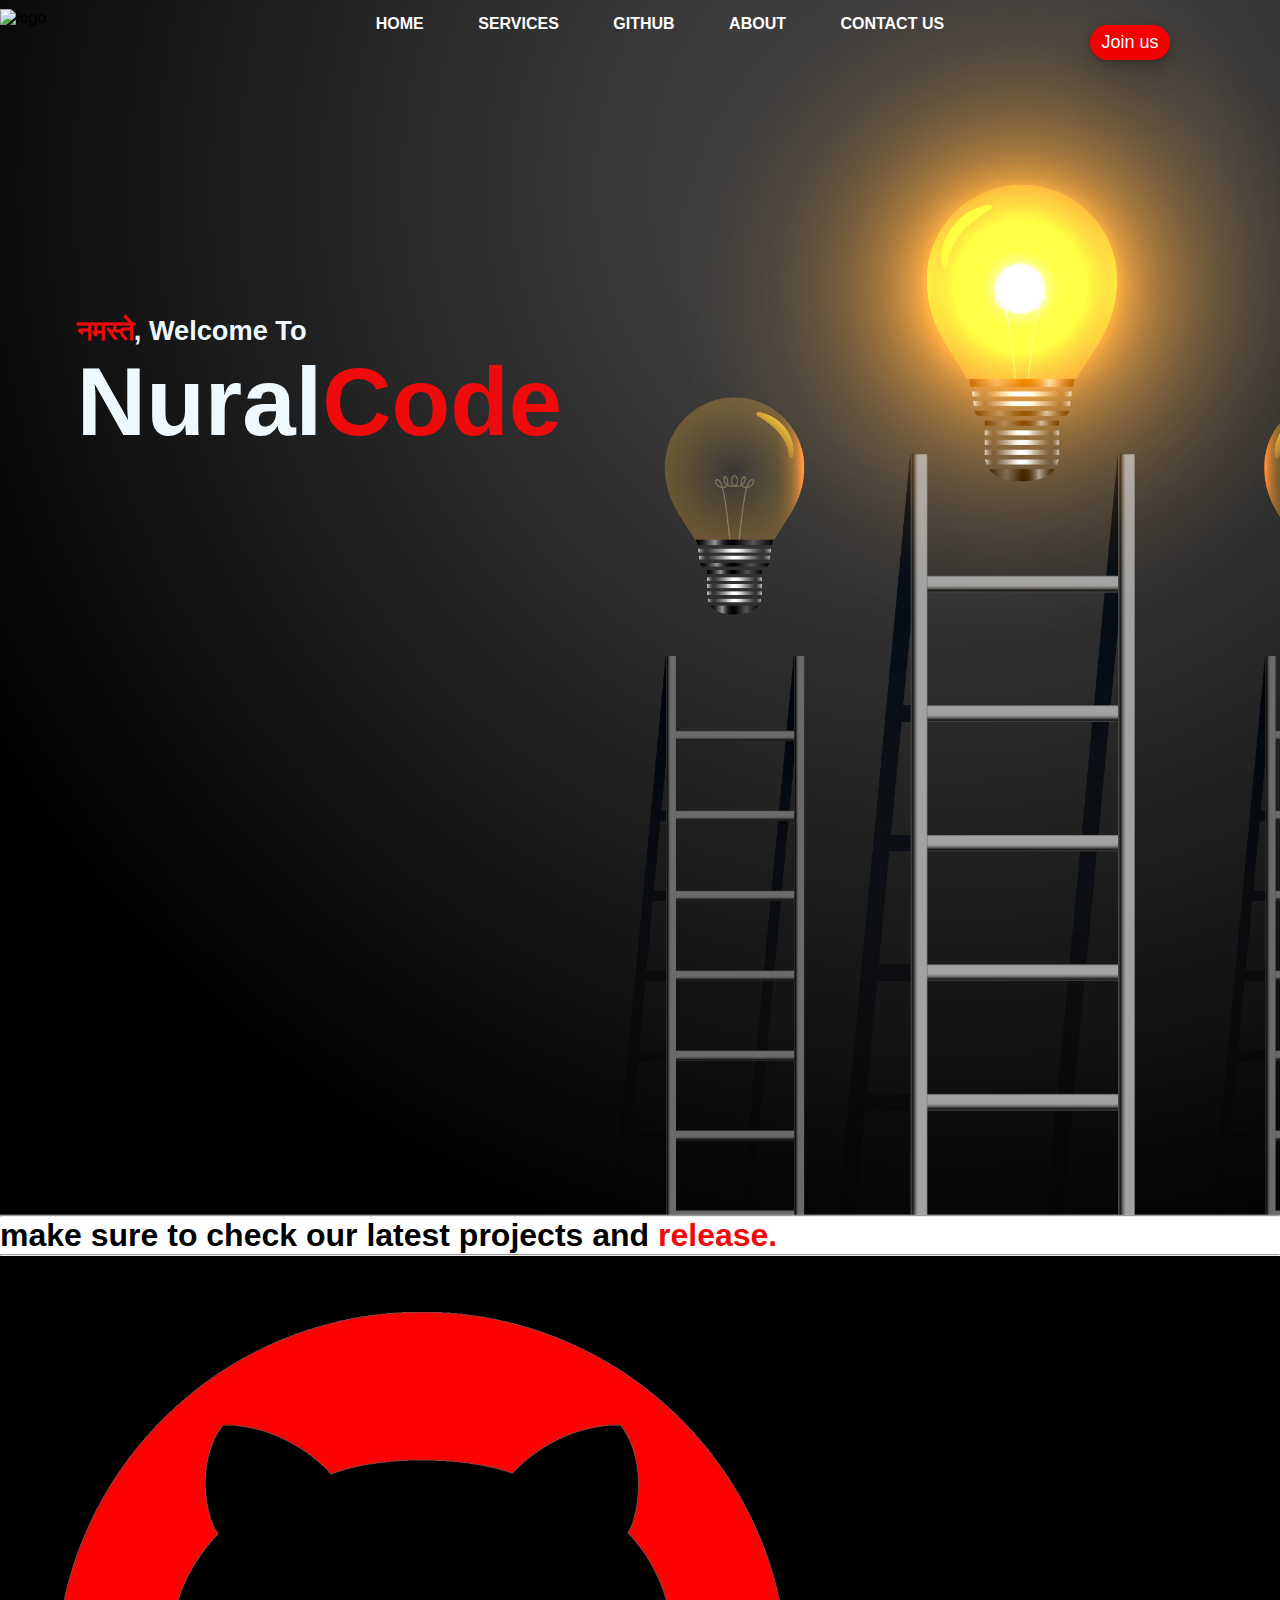
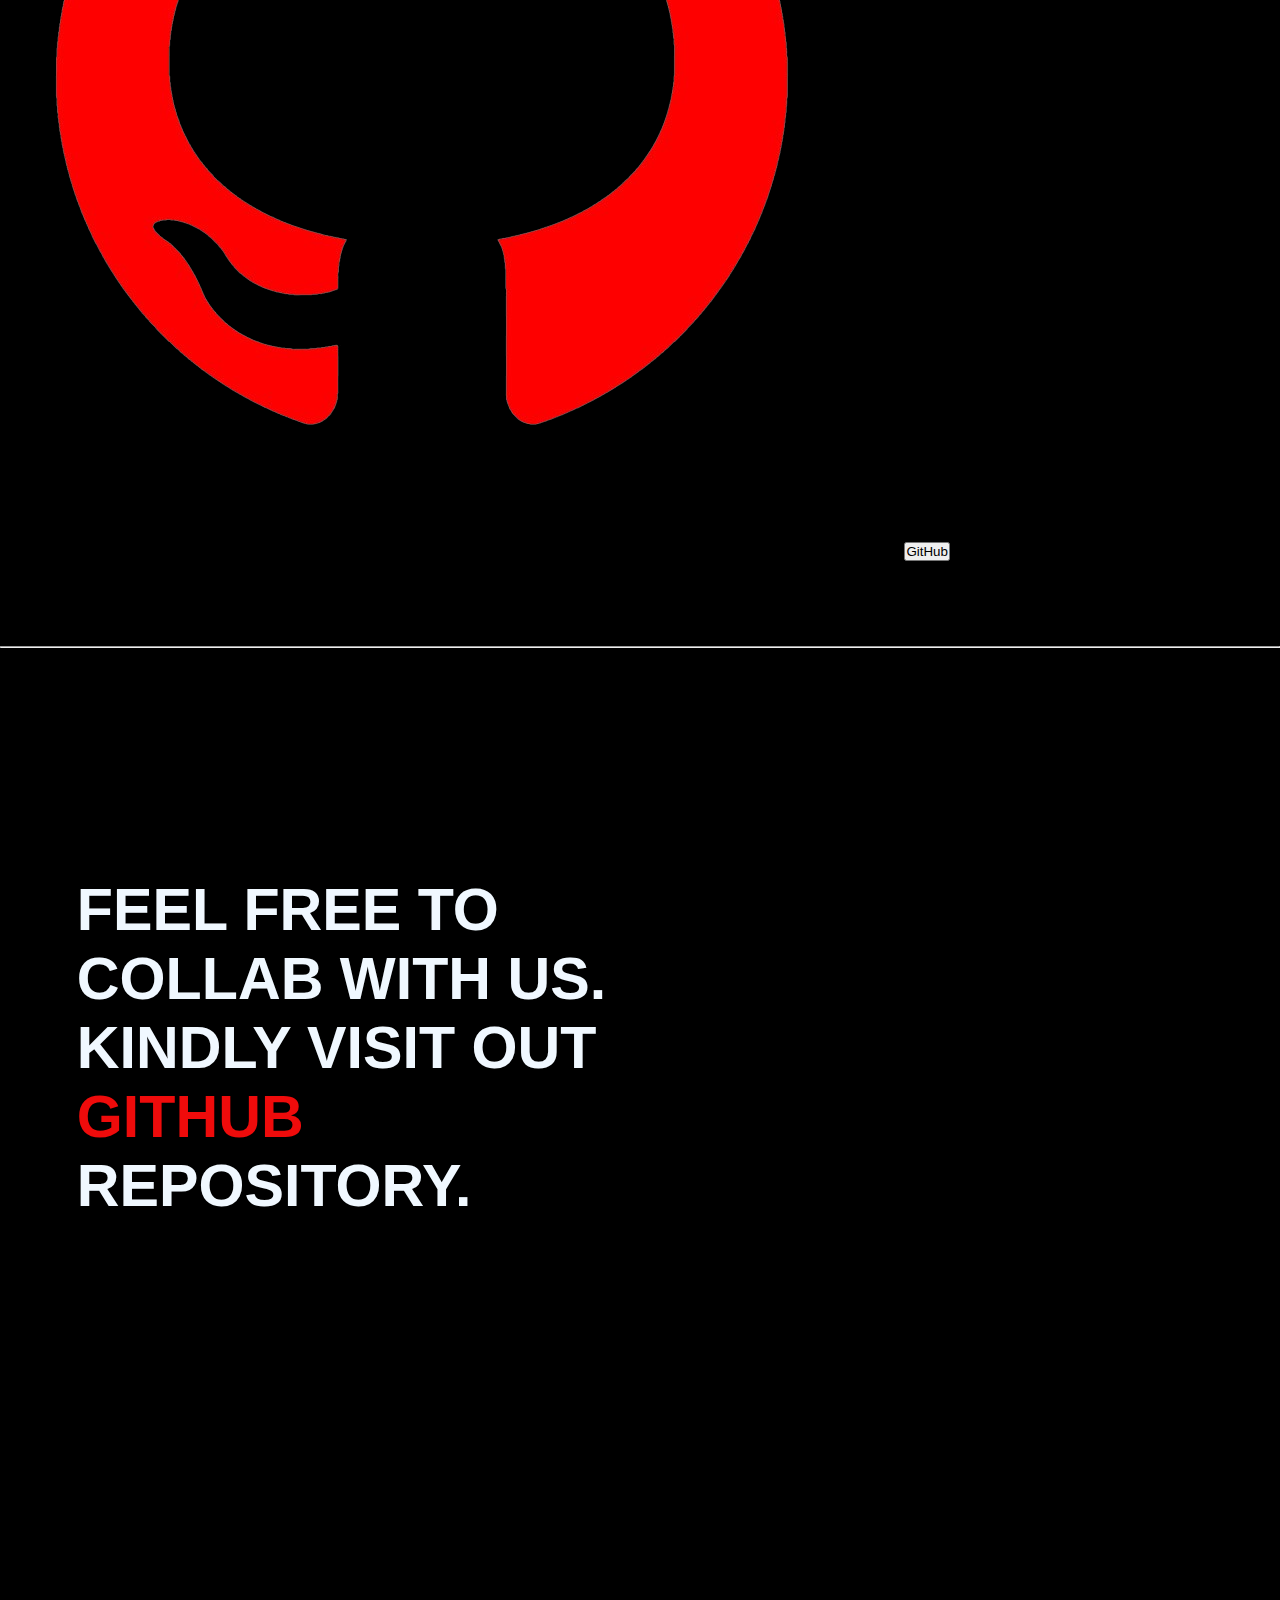
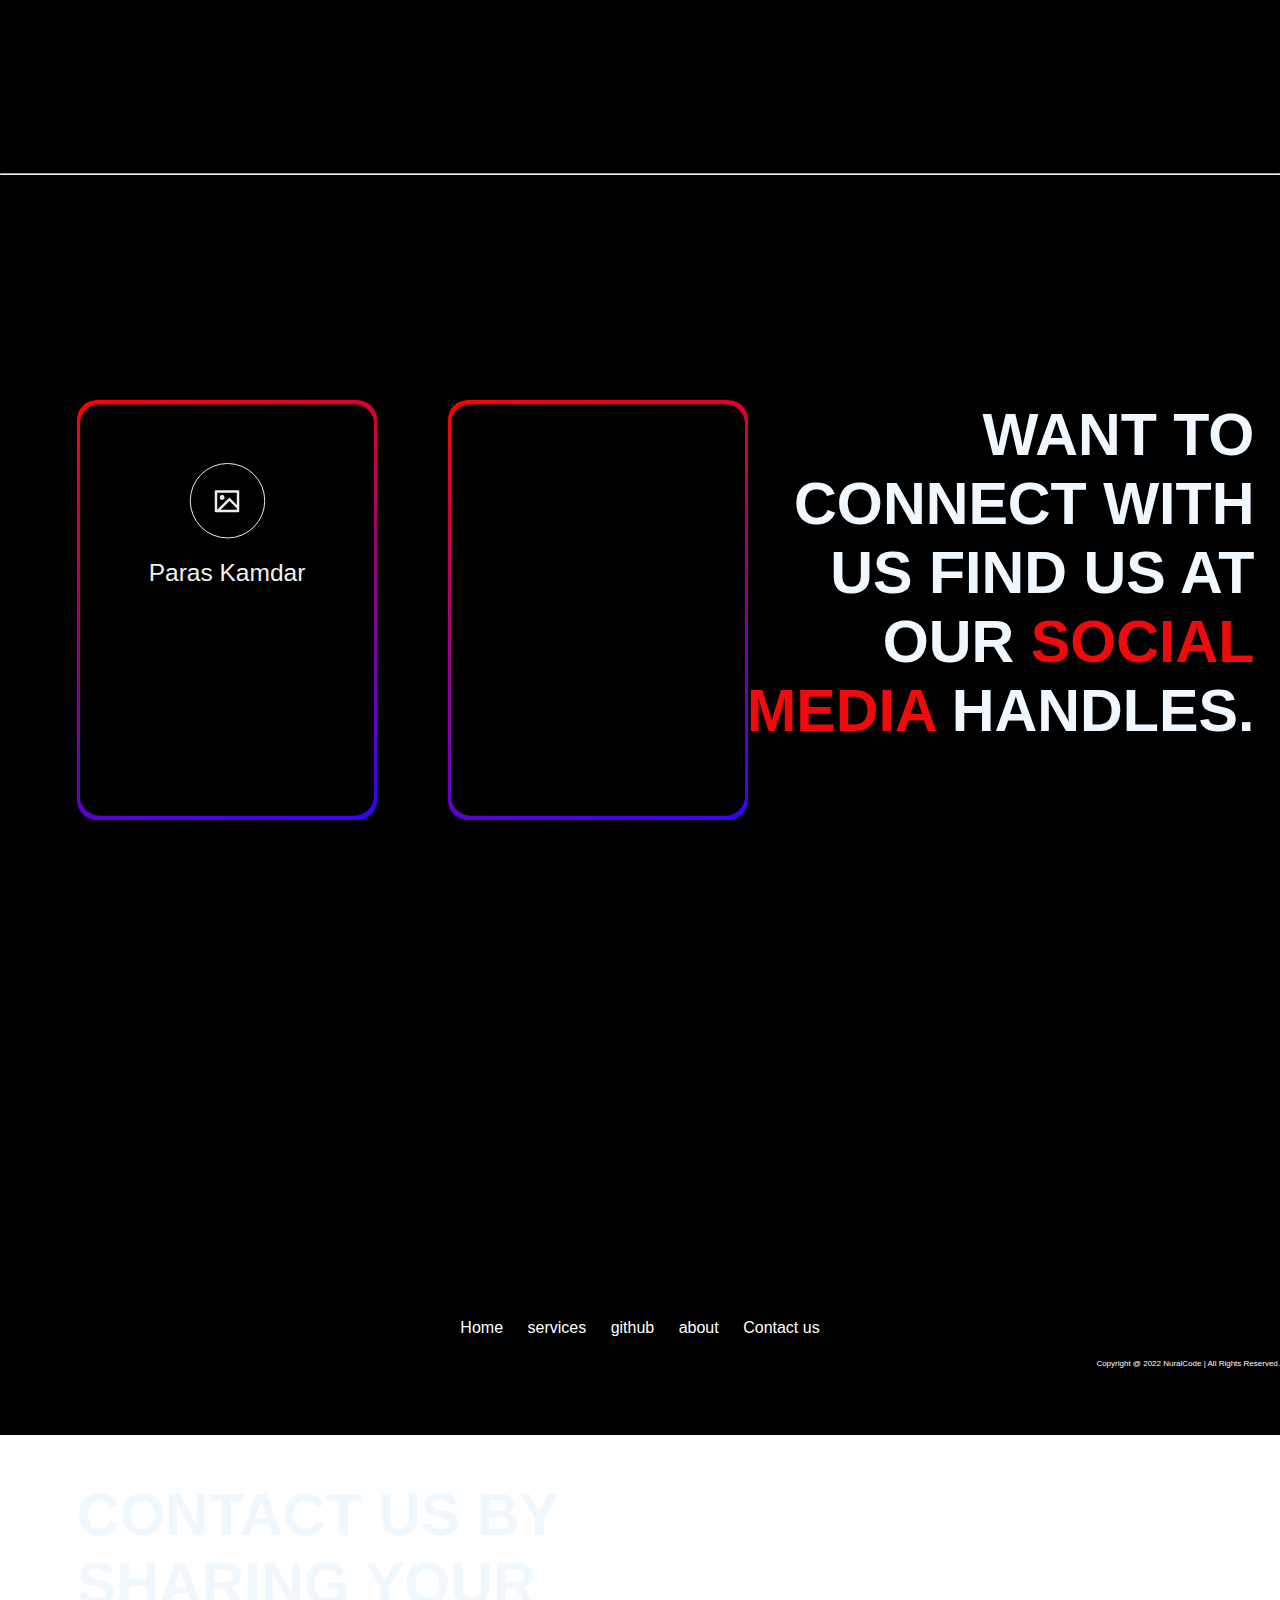
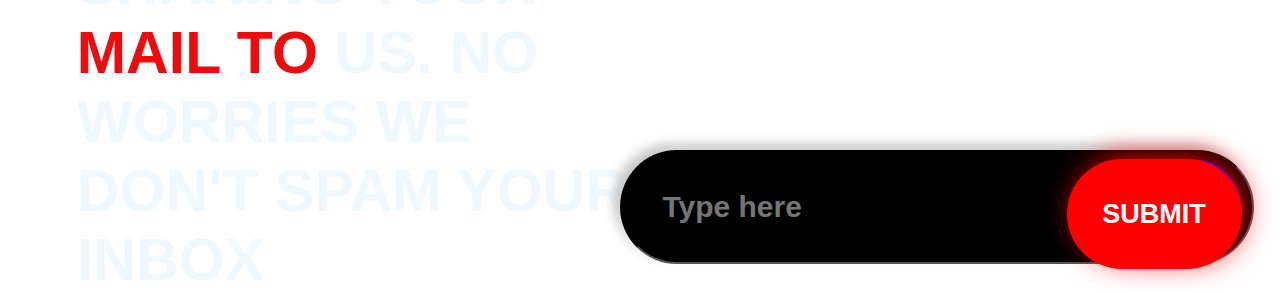
==== commit 36abf725: "update" ====
--- a/index.html
+++ b/index.html
@@ -5,8 +5,15 @@
   <meta http-equiv="X-UA-Compatible" content="IE=edge">
   <title>preview</title>
   <meta name="viewport" content="width=device-width, initial-scale=1.0">
-  <link rel="stylesheet" href="style.css">
+  <link rel="stylesheet" href="style/home.css">
+  <link rel="stylesheet" href="style/about.css">
+  <link rel="stylesheet" href="style/contactus.css">
+  <link rel="stylesheet" href="style/services.css">
+  <link rel="stylesheet" href="style/github.css">
+  <link rel="stylesheet" href="style/footer.css">
+  
   <script src="https://kit.fontawesome.com/1910cb1e04.js" crossorigin="anonymous"></script>
+<link rel="stylesheet" href="">
 </head>
 <body>
   <!---   ----Navbar page----    --->
@@ -88,7 +95,7 @@
 
       <div>
         <img src="githubred.png" alt="img" class="github_image">
-        <button id="myButton" href="" onclick="window.location.href = this.getAttribute('href');">GitHub</button>
+        <button id="myButton" class="" href="form/signup.php" onclick="window.location.href = this.getAttribute('href');">GitHub</button>
       </div>
     </div>
   </section>
--- a/style/home.css
+++ b/style/home.css
@@ -0,0 +1,127 @@
+
+* {
+  margin: 0px;
+  padding: 0px;
+  box-sizing: inherit;
+}
+
+/*--------------------- Navbar.---------------------------- */
+.nav-bar {
+  width: 100%;
+  padding: 0px 0px 0px 0px;
+  display: flex;
+  align-items: center;
+  justify-content: space-between;
+  cursor: pointer;
+}
+
+.navbar-logo {
+  width: 9.37rem;
+  cursor: pointer;
+}
+
+.nav-bar ul .navbar-list {
+  position: relative;
+  right: 5rem;
+  left: px;
+  list-style: none;
+  display: inline-block;
+  margin: .938rem 0px 0px 3.125rem;
+  padding: 0px;
+  font-family: 'Poppins', sans-serif;
+  font-weight: bold;
+}
+
+.navbar-list::after {
+  content: '';
+  height: 0.188rem;
+  width: 0%;
+  background-color: #3700ff;
+  display: block;
+  transition: .3s ease-in-out;
+}
+
+.navbar-list:hover:after {
+  content: '';
+  height: 0.188rem;
+  width: 100%;
+  background-color: rgb(255, 0, 0);
+  display: block;
+}
+
+.nav-bar ul .navbar-list a {
+  text-decoration: none;
+  color: white;
+  text-transform: uppercase;
+}
+
+#navbar-button {
+  position: absolute;
+  right: 0.625rem;
+  top: 1.563rem;
+  height: 35px;
+  width: 80px;
+  margin-right: 100px;
+  padding: 0rem;
+  background-color: rgb(243, 1, 1);
+  border-radius: 1.25rem;
+  border: none;
+  transition: transform 0.4s;
+  font-family: 'Poppins', sans-serif;
+  color: aliceblue;
+  font-size: 1.125em;
+  box-shadow: 0 1px 2px rgba(0, 0, 0, 0.07), 0 2px 4px rgba(0, 0, 0, 0.07), 0 4px 8px rgba(0, 0, 0, 0.07), 0 8px 16px rgba(0, 0, 0, 0.07), 0 16px 32px rgba(0, 0, 0, 0.07), 0 32px 64px rgba(0, 0, 0, 0.07);
+}
+
+#navbar-button:hover {
+  transform: scale(1.1);
+}
+
+.bg-01 {
+  width: 100%;
+  height: 135vh;
+  background-image: url(style_img/bg.jpg);
+  background-position: center;
+  background-size: cover;
+}
+
+/* Content */
+.container-01-bg-01{
+display: flex;
+flex-direction: column;
+justify-content: center;
+align-items: none;
+padding-left: 6%;
+height: 43.75rem;
+word-wrap: break-word;
+}
+
+ .child-head-01 {
+  color: aliceblue;
+  font-family: 'Poppins', sans-serif;
+  font-size: 170%;
+}
+
+.child-head-02 {
+  color: aliceblue;
+  font-family: 'Poppins', sans-serif;
+  font-size: 600%;
+} 
+
+#child-head-01-namaste {
+  font-size: 103%;
+  font-family: 'Kalam', cursive;
+  font-weight: bold;
+  color: rgb(255, 0, 0)246, 255;
+}
+#child-head-01-namaste:hover{
+  display:none;
+}
+
+span {
+  color: rgb(239, 11, 11);
+}
+
+
+
+
--- a/style/about.css
+++ b/style/about.css
@@ -0,0 +1,133 @@
+/* ----------about-------------- */
+
+.banner2 {
+    background-color: #000000;
+    width: 100%;
+    height: 125vh;
+  }
+  
+  /* for-demontration */
+  
+   .aboutcontent {
+    position: absolute;
+    top:400%;
+    right: 2%;
+    left: 50%;
+    text-align: right;
+    color: aliceblue;
+    font-size: 370%;
+    font-weight: bold;
+    font-family: 'Poppins', sans-serif;
+    text-transform: uppercase;
+    padding-left: 5%;
+  } 
+  
+  
+  
+  /* -----card 3-------*/
+   .pkcard1{
+    position: absolute;
+    top: 400%;
+    left: 6%;
+    width: 300px;
+    height: 420px;
+    background-image: linear-gradient(163deg, #ff0000 0%, #3700ff 100%);
+    border-radius: 20px;
+    transition: all .3s;
+  }
+  
+  .pkcard2 {
+    position: absolute;
+    top: 0;
+    left: 0;
+    width: 300px;
+    height: 420px;
+    background: #000000;
+    border-radius: 20px;
+    text-align: center;
+    color: #f0f0f0;
+    font-family: inherit;
+    z-index: 1;
+   }
+   
+   .img {
+    display: flex;
+    margin: 60px auto 10px auto;
+    width: 75px;
+    height: 75px;
+    border: 1px solid #f0f0f0;
+    border-radius: 50%;
+    justify-content: center;
+    align-items: center;
+    transition: all 0.5s;
+    z-index: 99;
+    background-color: #000000;
+   }
+   
+   #paragraph {
+    opacity: 0;
+    transition: all 0.5s;
+   }
+   
+   #pkname {
+    font-family: 'Poppins', sans-serif;
+    padding: 10px;
+    font-weight: 500;
+    font-size: 25px;
+   }
+   
+   .icon {
+    padding: 0 5px;
+    cursor: pointer;
+   }
+   
+   .pkcard2 {
+     transform: scale(0.98);
+     border-radius: 20px;
+    }
+   .pkcard2:hover .img {
+    transform: scale(1.1);
+    border: 1px solid #f0f0f0;
+   }
+   
+   .pkcard2:hover h1,
+   .pkcard2:hover p {
+    opacity: 1;
+   }
+    .pkcard1:hover {
+     background-image: linear-gradient(163deg, #3700ff 0%, #ff0000 100%);
+     box-shadow: 0px 0px 30px 1px rgb(255, 0, 0);
+    } 
+  
+  /* -----card 4-------*/
+  
+   .pdcard1 {
+    position: absolute;
+    top: 400%;
+    left: 35%;
+    width: 300px;
+    height: 420px;
+    background-image: linear-gradient(163deg, #ff0000 0%, #3700ff 100%);
+    border-radius: 20px;
+    transition: all .3s;
+    text-align: right;
+  }
+  
+  .pdcard2 {
+    width: 300px;
+    height: 420px;
+    background-color: #000000;
+    border-radius: 19px;
+    transition: all .2s;
+  }
+  
+  .pdcard2 {
+    transform: scale(0.98);
+    border-radius: 20px;
+  }
+  
+  .pdcard1:hover {
+    background-image: linear-gradient(163deg, #3700ff 0%, #ff0000 100%);
+    box-shadow: 0px 0px 30px 1px rgb(255, 0, 0);
+  } 
+  --- a/style/contactus.css
+++ b/style/contactus.css
@@ -0,0 +1,80 @@
+/*--------------------- contact us ---------------------------- */
+
+.back5 {
+    background-color: rgb(0, 0, 0);
+    width: 100%;
+    height: 120vh;
+  }
+  
+  .contentlorem3 {
+    position: absolute;
+    top:520%;
+    left: 6%;
+    padding-right: 50%;
+    color: aliceblue;
+    font-size: 370%;
+    font-weight: bold;
+    font-family: 'Poppins', sans-serif;
+    text-transform: uppercase;
+  
+  } 
+  
+  
+  /* email or submit button css  */
+  .input {
+    position: absolute;
+    right: 2%;
+    top: 550%;
+    color: #ffffff;
+    size: 90px;
+    border-radius: 60px;
+    padding: 40px;
+    background-color: #000000;
+    box-shadow: 6px 6px 12px #ffffff,
+    -6px -6px 12px #c5c5c5;
+    font-size:30px;
+    font-weight: bold;
+    width: 550px;
+    height: 30px;
+    outline-color: white;
+    border-color: rgb(0, 0, 0);
+   }
+   
+   .input:hover {
+    
+    place-content: "Enter your message!";
+   }
+  
+   .buttoncard1 {
+    position: absolute;
+    right: 3%;
+    top: 551%;
+    width: 165px;
+    height: 100px;
+    background-image: linear-gradient(163deg, #ff0000 0%, #3700ff 100%);
+    border-radius: 60px;
+    transition: all .3s;
+    
+  }
+   .button{
+    position: absolute;
+    right: 3%;
+    border-style: none;
+    top: 551%;
+    text-transform: uppercase;
+    border-radius: 60px;
+    padding: 5px;
+    background-color: #ff0000;
+    color: #ffffff;
+  font-family: 'Poppins', sans-serif;
+    font-size: 27px;
+    font-weight: bold;
+    width: 165px;
+    height: 100px;
+    /* border-color:#3700ff; */
+   }
+  
+   .buttoncard1  {
+    background-image: linear-gradient(163deg, #3700ff 0%, #ff0000 100%);
+    box-shadow: 0px 0px 30px 1px rgb(255, 0, 0); 
+  }  --- a/style/github.css
+++ b/style/github.css
@@ -0,0 +1,82 @@
+/*--------------------- Github ---------------------------- */
+/* IISUE 2 */
+.back3 {
+    background-color: rgb(0, 0, 0);
+    width: 100%;
+    height: 110vh;
+  }
+  
+  .backgroundbuttoncard1 {
+    position: absolute;
+    left: 50%;
+    right: 50%;
+    top: 275%;
+    width: 39rem;
+    height: 27rem;
+    background-image: linear-gradient(163deg, #ff0000 0%, #3700ff 100%);
+    border-radius: 20px;
+    transition: all .3s;
+    
+  }
+  
+  .backgroundbuttoncard2 {
+    width: 39rem;
+    height: 27rem;
+    background-image: url(img/github.png);
+    background-size: 39rem 27rem;
+    border-radius: 19px;
+    transition: all .2s;
+  }
+  
+  .backgroundbuttoncard2 {
+    transform: scale(0.98);
+    border-radius: 20px;
+  }
+  
+  .backgroundbuttoncard1:hover {
+    background-image: linear-gradient(163deg, #3700ff 0%, #ff0000 100%);
+    box-shadow: 0px 0px 30px 1px rgb(255, 0, 0);
+  } 
+  
+  /* IISUE 2 */
+  
+  .contentlorem1 {
+    position: absolute;
+    top: 275%;
+    left: 6%;
+    color: aliceblue;
+    font-size: 370%;
+    font-weight: bold;
+    font-family: 'Poppins', sans-serif;
+    text-transform: uppercase;
+    padding-right: 50%;
+    padding-bottom: 50%;
+  }
+  .github_img{
+    width: 40%;
+    height: 80%;
+    position: absolute;
+    left: 55%;
+    margin-top: 60px;
+  }
+  .github_button{
+    position: absolute;
+    right: 70rem;
+    top: 145rem;
+    height: 35px;
+    width: 80px;
+    
+    padding: 0.25rem;
+    background-color: rgb(243, 1, 1);
+    border-radius: 1.25rem;
+    border: none;
+    transition: transform 0.4s;
+    font-family: 'Poppins', sans-serif;
+    color: aliceblue;
+    font-size: 1.125em;
+    box-shadow: 0 1px 2px rgba(0, 0, 0, 0.07), 0 2px 4px rgba(0, 0, 0, 0.07), 0 4px 8px rgba(0, 0, 0, 0.07), 0 8px 16px rgba(0, 0, 0, 0.07), 0 16px 32px rgba(0, 0, 0, 0.07), 0 32px 64px rgba(0, 0, 0, 0.07);
+  }
+  
+  .github_button:hover {
+    transform: scale(1.1);
+  }--- a/style/footer.css
+++ b/style/footer.css
@@ -0,0 +1,81 @@
+/*--------------------- footer ---------------------------- */
+
+.background{
+    background-color: #000000;
+    width: 100%;
+    height: 20vh;
+  }
+  
+  html{
+      height: 100%;
+  }
+  
+  body{
+      font-family: 'Open Sans', sans-serif;
+      display: flex;
+      flex-direction: column;
+      min-height: 100%;
+  }
+  
+  a{
+      text-decoration: none;
+  }
+  
+  footer{
+      background-color: #000000;
+      text-align: center;
+      text-transform: uppercase;
+      padding-top: 30px;
+      margin-top: auto;
+  }
+  
+  footer .listfooter {
+      list-style: none ;
+      margin: 10px;
+      display: inline-block;
+  }
+  
+  .icons a{
+      background: #000000;
+      color: #272727;
+      padding: 14px;
+      font-size: 20px;
+      border-radius: 100%;
+      display: flex;
+  }
+  .icons a:hover{
+      color: #ffffff;
+      transition: 0.5s;
+  }
+  
+  .menu a{
+      color: #ffffff;
+      text-transform: none;
+  }
+  .menu a:hover{
+      color: #52527a;
+      transition: 0.5s;
+  }
+  
+  .footer-copyright{
+    color: #ffffff;
+  font-size:8px;
+    margin-top: 12px;
+    padding-bottom:15px ;
+    text-transform: none;
+    text-align: right;
+  }
+  
+  
+  /* .footer-copyright{
+  
+      color: #ff0000;
+      padding: 15px;
+      margin-top: 30px;
+      text-transform: capitalize;
+  }
+  
+  .footer-copyright p{
+      margin-bottom: 0px;
+  } */
+  